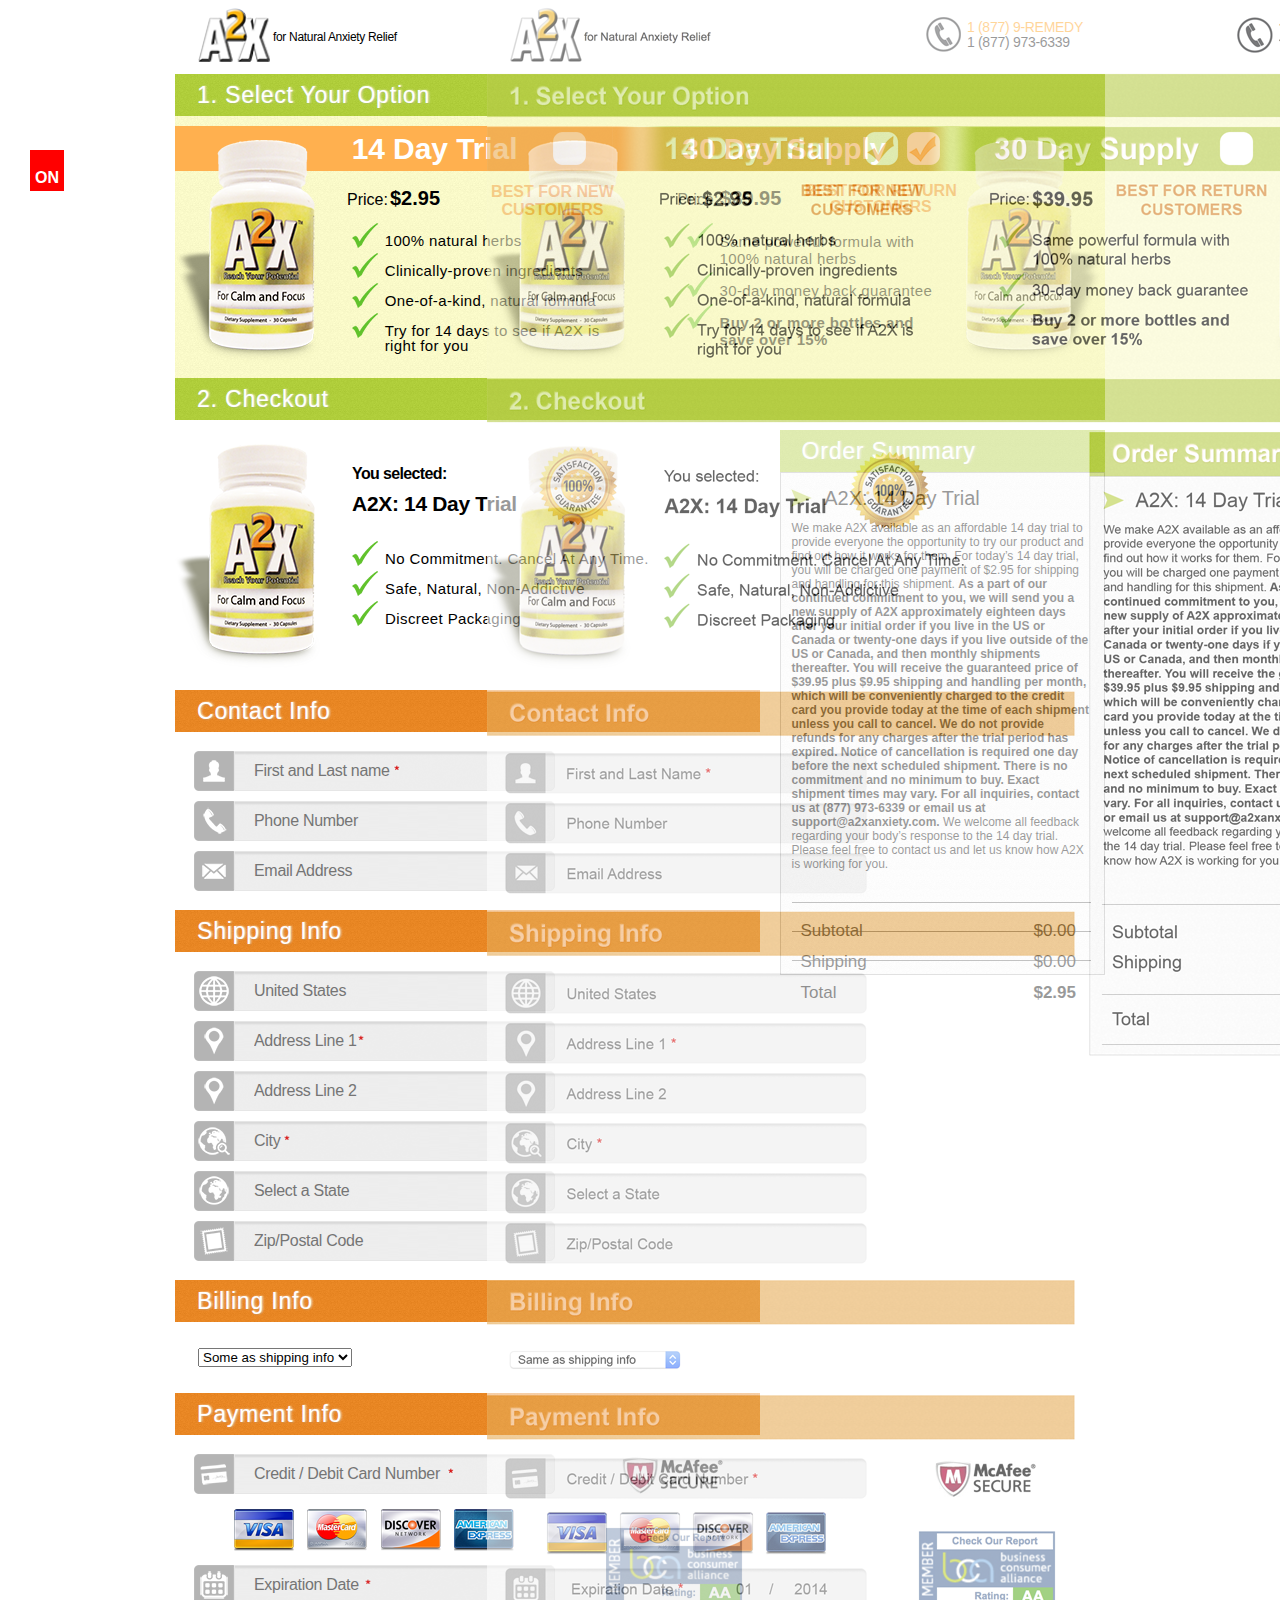
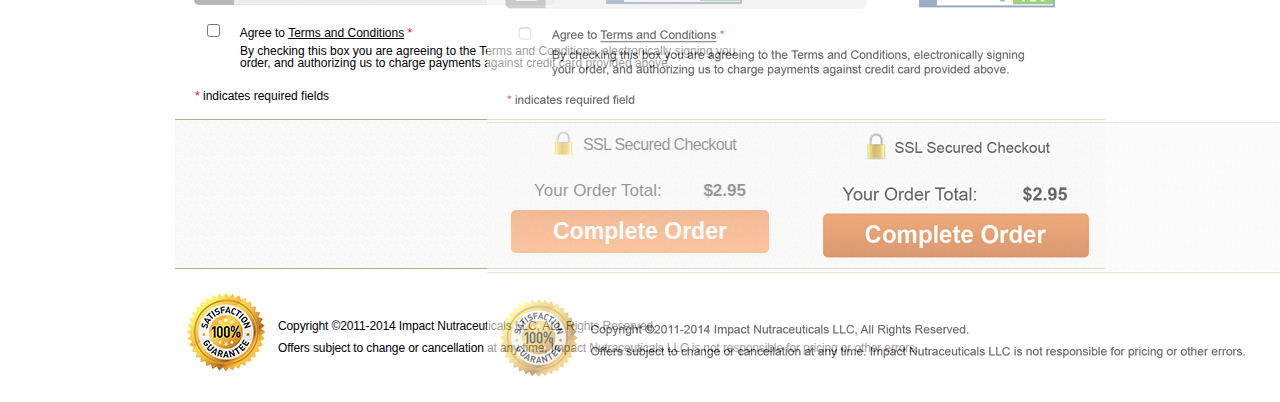
==== index.html @ c9604109 "Update UI" ====
<!DOCTYPE html>
<html>
<head lang="en">
    <meta charset="UTF-8">
    <meta name="viewport" content="width=device-width, initial-scale=1.0">
    <title>Checkout</title>

    <link rel="stylesheet" href="css/reset.css"/>
    <link rel="stylesheet" href="css/style.css"/>

    <!--<script src="https://code.jquery.com/jquery-1.11.1.min.js"></script> <script src="//ajax.aspnetcdn.com/ajax/jquery.ui/1.10.3/jquery-ui.min.js"></script>-->
    <script src="jquery-1.11.1.min.js"></script>
    <script src="jquery-ui.min.js"></script>
    <script src="script.js"></script>
</head>
<body>
    <div id="site-width">

<div class="hide-on-mobile" id="IMG1" style=" position: absolute;z-index: 9999;top: 0;left: 487px;opacity:0.6;"><img src="screen_desktop.png"/></div>
<div class="hide-on-desktop" id="IMG2" style=" position: absolute;z-index: 9999;top: 0;left: 0;opacity:0.6;"><img src="screen_mobile.png"/></div>
<div id="IMG" style="position: absolute;top: 150px;left: 30px;cursor: pointer;z-index: 99999; background: red;color: #fff;font-weight: bold; padding: 20px 5px 5px 5px;">ON</div>

        <header>
            <div id="logo"></div>
            <div id="slogan">for Natural Anxiety Relief</div>
            <div id="phone-icon-left"></div>
            <div id="phone-icon-right"></div>
            <div id="phone-numbers">
                <div>1 (877) 9-REMEDY</div>1 (877) 973-6339
            </div>
            <div id="call-us">Call Us</div>
        </header>

        <div class="separator">1. Select Your Option</div>

        <div id="checkout-type-wrap" class="row relative">
            <input type="hidden" id="checkout-type" name="checkout_type" />
            <div id="checkout-type-separator"></div>
            <div id="type14" class="span-50 relative">
                <div class="checkout-header">14 Day Trial <span class="checkbox checkbox-14" data-type="14"></span></div>
                <div class="checkout-bottle"></div>
                <ul>
                    <li>100% natural herbs</li>
                    <li>Clinically-proven ingredients</li>
                    <li>One-of-a-kind, natural formula</li>
                    <li>Try for 14 days to see if A2X is right for you</li>
                </ul>
                <div class="checkout-price">Price:<span class="bold">$2.95</span></div>
                <div class="checkout-info bold">BEST FOR NEW CUSTOMERS</div>
            </div>
            <div id="type30" class="span-50 relative">
                <div class="checkout-header">30 Day Supply <span class="checkbox checkbox-30 checked" data-type="30"></span></div>
                <div class="checkout-bottle"></div>
                <ul>
                    <li>Same powerful formula with 100% natural herbs</li>
                    <li>30-day money back guarantee</li>
                    <li class="bold">Buy 2 or more bottles and save over 15%</li>
                </ul>
                <div class="checkout-price">Price:<span class="bold">$39.95</span></div>
                <div class="checkout-info bold">BEST FOR RETURN CUSTOMERS</div>
            </div>
            <div class="clear"></div>
        </div>

        <div class="separator margin-bottom hide-on-mobile">2. Checkout</div>
        <div class="separator margin-bottom hide-on-desktop">2. Order Summary</div>

        <div class="row">
            <div class="span-65">
                <div class="padding-right">
                    <div id="you-selected" class="relative">
                        <div id="selected-bottle"></div>
                        <div id="selected-title">
                            You selected:
                            <p>A2X: 14 Day Trial</p>
                        </div>
                        <ul id="selected-info">
                            <li>No Commitment. Cancel At Any Time.</li>
                            <li>Safe, Natural, Non-Addictive</li>
                            <li>Discreet Packaging</li>
                        </ul>
                        <div id="satisfaction-guarantee"></div>

                        <div id="total-left" class="hide-on-desktop">
                            Subtotal<br/>Shipping<br/><br/>Total
                        </div>

                        <div id="total-right" class="hide-on-desktop">
                            $0.00<br/>$2.95<br/><br/><b>$2.95</b>
                        </div>

                        <div id="total-text" class="hide-on-desktop">
                            <hr/>
                            We make A2X available as an affordable 14 day trial to provide everyone the opportunity to try our product and find out how it works for them.
                            For today’s 14 day trial, you will be charged one payment of $2.95 for shipping and handling for this shipment.
                            <b>As a part of our continued commitment to you, we will send you a new supply of A2X approximately eighteen days
                                after your initial order if you live in the US or Canada or twenty-one days if you live outside of the US or Canada, and then monthly shipments thereafter.
                                You will receive the guaranteed price of $39.95 plus $9.95 shipping and handling per month,
                                which will be conveniently charged to the credit card you provide today at the time of each shipment unless you call to cancel.
                                We do not provide refunds for any charges after the trial period has expired. Notice of cancellation is required one day before the next scheduled shipment.
                                There is no commitment and no minimum to buy. Exact shipment times may vary. For all inquiries, contact us at (877) 973-6339 or email us at support@a2xanxiety.com.
                            </b>
                            We welcome all feedback regarding your body’s response to the 14 day trial. Please feel free to contact us and let us know how A2X is working for you.
                        </div>
                    </div>

                    <form>
                        <div class="separator hide-on-desktop">2. Checkout</div>

                        <div id="contact-info" class="separator separator-orange">Contact Info</div>

                        <div class="input-row">
                            <input type="text" id="input-name" placeholder="First and Last name"/>
                            <div><i class="icon icon-name"></i></div>
                            <p>*</p>
                        </div>

                        <div class="input-row">
                            <input type="text" placeholder="Phone Number"/>
                            <div><i class="icon icon-phone"></i></div>
                        </div>

                        <div class="input-row">
                            <input type="text" placeholder="Email Address"/>
                            <div><i class="icon icon-email"></i></div>
                        </div>

                        <div class="separator separator-orange">Shipping Info</div>

                        <div class="input-row">
                            <input type="text" placeholder="United States"/>
                            <div><i class="icon icon-country"></i></div>
                        </div>

                        <div class="input-row hide-on-mobile">
                            <input type="text" id="input-address" placeholder="Address Line 1"/>
                            <div><i class="icon icon-address"></i></div>
                            <p>*</p>
                        </div>

                        <div class="input-row hide-on-mobile">
                            <input type="text" placeholder="Address Line 2"/>
                            <div><i class="icon icon-address"></i></div>
                        </div>

                        <div class="input-row hide-on-desktop">
                            <input type="text" placeholder="Address"/>
                            <div><i class="icon icon-address"></i></div>
                        </div>

                        <div class="input-row">
                            <input type="text" id="input-city" placeholder="City"/>
                            <div><i class="icon icon-city"></i></div>
                            <p>*</p>
                        </div>

                        <div class="input-row">
                            <input type="text" placeholder="Select a State"/>
                            <div><i class="icon icon-state"></i></div>
                        </div>

                        <div class="input-row">
                            <input type="text" placeholder="Zip/Postal Code"/>
                            <div><i class="icon icon-zipcode"></i></div>
                        </div>

                        <div class="separator separator-orange hide-on-mobile">Billing Info</div>

                        <div id="shipping-info" class="hide-on-mobile">
                            <select>
                                <option>Some as shipping info</option>
                            </select>
                        </div>

                        <div class="separator separator-orange">Payment Info</div>

                        <div id="payment-info">
                            <div class="input-row">
                                <input type="text" id="input-card" placeholder="Credit / Debit Card Number"/>
                                <div><i class="icon icon-cardnumber"></i></div>
                                <p>*</p>
                            </div>

                            <div id="payment-cards">
                                <div id="visa"></div>
                                <div id="mastercard"></div>
                                <div id="discover"></div>
                                <div id="amex"></div>

                                <div id="mcafee"></div>
                                <div id="bca"></div>
                            </div>
                        </div>

                        <div class="input-row">
                            <input type="text" id="input-expdate" placeholder="Expiration Date"/>
                            <div><i class="icon icon-expdate"></i></div>
                            <p>*</p>
                        </div>
                        
                        <div id="terms-block">
                            <input type="checkbox" name="terms" id="terms"/>
                            <label for="terms">Agree to <a href="#">Terms and Conditions</a> <sup>*</sup></label>
                            <p>By checking this box you are agreeing to the Terms and Conditions, electronically signing you order, and authorizing us to charge payments against credit card provided above.</p>
                            <div id="required-fields"><sup>*</sup> indicates required fields</div>
                        </div>
                    </form>
                </div>
            </div>
            <div class="span-35 hide-on-mobile">
                <div class="separator">Order Summary</div>
                <div id="order-summary">
                    <div id="order-summary-title">A2X: 14 Day Trial</div>
                    <div id="order-summary-text">We make A2X available as an affordable 14 day trial to provide everyone the opportunity to try our product and find out how it works for them.
                        For today’s 14 day trial, you will be charged one payment of $2.95 for shipping and handling for this shipment.
                        <b>As a part of our continued commitment to you, we will send you a new supply of A2X approximately eighteen days
                        after your initial order if you live in the US or Canada or twenty-one days if you live outside of the US or Canada, and then monthly shipments thereafter.
                        You will receive the guaranteed price of $39.95 plus $9.95 shipping and handling per month,
                        which will be conveniently charged to the credit card you provide today at the time of each shipment unless you call to cancel.
                        We do not provide refunds for any charges after the trial period has expired. Notice of cancellation is required one day before the next scheduled shipment.
                        There is no commitment and no minimum to buy. Exact shipment times may vary. For all inquiries, contact us at (877) 973-6339 or email us at support@a2xanxiety.com.</b>
                        We welcome all feedback regarding your body’s response to the 14 day trial. Please feel free to contact us and let us know how A2X is working for you.

                        <div id="order-totals">
                            <div class="row">
                                <div class="span-50">Subtotal<br/>Shipping</div>
                                <div class="span-50 text-right">$0.00<br/>$0.00</div>
                            </div>

                            <div class="row">
                                <div class="span-50">Total</div>
                                <div class="span-50 text-right"><b>$2.95</b></div>
                            </div>
                        </div>
                    </div>
                </div>
            </div>
        </div>

        <div class="clear"></div>

        <div class="row">
            <div id="complete-order">
                <p>SSL Secured Checkout</p>
                <div>Your Order Total: <b>$2.95</b></div>
                <button>Complete Order</button>
            </div>
        </div>

        <div id="footer">
            <div></div>
            <p>Copyright &copy;2011-2014 Impact Nutraceuticals LLC, ALL Rights Reserved. <span></span>
                Offers subject to change or cancellation at any time, Impact Nutraceuticals LLC is not responsible for pricing or other errors.
            </p>
        </div>
    </div>
</body>
</html>
---- css/style.css ----
#site-width {
    width: 930px;
    margin: 0 auto;
    overflow: hidden;
}

.row {
    margin-bottom: 10px;
}

.row:after, .row:before {
    display: table;
    content: " ";
}

.span-65, .span-50, .span-35 {
    float: left;
}

.span-100 {
    width: 100%;
}

.span-65 {
    width: 65%;
}

.span-50 {
    width: 50%;
}

.span-35 {
    width: 35%;
}

.left {
    float: left;
}

.right {
    float: right;
}

/* HEADER */
header {
    position: relative;
    height: 74px;
}

#logo, #slogan, #phone-icon-right, #phone-icon-left, #phone-numbers {
    position: absolute;
}

#logo {
    top: 8px;
    left: 23px;
    width: 72px;
    height: 54px;
    background: url("images/a2xlogo_topleft.png") top left no-repeat;
    background-size: cover;
}

#slogan {
    top: 31px;
    left: 98px;
    font-size: 12px;
    font-weight: 500;
    letter-spacing: -0.0265em;
}

#phone-icon-left {
    top: 7px;
    left: 10px;
    width: 43px;
    height: 43px;
    background: url("images/header_phone_white.png") top left no-repeat;
    display: none;
}

#phone-icon-right {
    top: 17px;
    right: 139px;
    width: 40px;
    height: 40px;
    background: url("images/header_phone_black.png") top left no-repeat;
}

#phone-numbers {
    top: 20px;
    right: 22px;
    font-size: 14px;
    letter-spacing: -0.02em;
    line-height: 15px;
}

#phone-numbers div {
    color: #ff9801;
}

#call-us {
    padding-top: 17px;
    font-size: 24px;
    font-weight: 500;
    text-align: center;
    color: #fff;
    display: none;
    letter-spacing: 0.045em;
}
/* end HEADER */

/* CHECKOUT TYPE */
#checkout-type-wrap {
    padding-top: 10px;
    margin-bottom: 0;
    background: #ffffcc url("images/bg.png");
}

#checkout-type-separator {
    position: absolute;
    top: 10px;
    left: 0;
    width: 100%;
    height: 45px;
    background: url("images/checkout_separator.png") top center repeat-y;
    z-index: 1999;
}

.checkout-header {
    position: relative;
    padding: 8px 0 7px 0px;
    font-size: 30px;
    font-weight: 600;
    color: #fff;
    letter-spacing: -0.003em;
}

#type14 .checkout-header {
    padding-left: 38%;
    background: #ffb04f;
}

#type30 .checkout-header {
    padding-left: 9.1%;
    background: #b2d136 url("images/bg.png");
}

.checkout-bottle {
    position: absolute;
    top: 14px;
    width: 145px;
    height: 224px;
}

#type14 .checkout-bottle {
    left: 0;
    background: url("images/bottle_shadowleft.png");
    background-size: cover;
}

#type30 .checkout-bottle {
    right: 0;
    background: url("images/bottle_shadowright.png");
    background-size: cover;
}

#type14 ul {
    padding: 52px 23px 20px 38%;
}

#type30 ul {
    padding: 52px 160px 20px 10%;
}

#type14 li, #type30 li, #you-selected li {
    font-size: 15px;
    list-style: none;
    background: url("images/greencheck.png") top left no-repeat;
    padding: 10px 0 0 33px;
    margin-bottom: 5px;
    letter-spacing: 0.025em;
}

#type30 li {
    line-height: 17px;
}

.checkout-price {
    position: absolute;
    top: 62px;
}

#type14 .checkout-price {
    left: 37%;
}

#type30 .checkout-price {
    left: 8%;
}

.checkout-price span {
    font-size: 20px;
    padding-left: 2px;
}

.checkout-info {
    position: absolute;
    top: 57px;
    color: #ee861e;
    text-align: center;
    width: 155px;
}

#type14 .checkout-info {
    left: 64.5%;
    line-height: 18px;
}

#type30 .checkout-info {
    left: 35.1%;
}
/* end CHECKOUT TYPE */


/* YOU SELECTED */
#selected-bottle {
    position: absolute;
    top: 14px;
    width: 145px;
    height: 224px;
    left: 0;
    background: url("images/bottle_shadowleft.png");
    background-size: cover;
}

#selected-title {
    padding: 6.1% 0 0 30.3%;
    font-weight: 600;
    letter-spacing: -0.04em;
}

#selected-title p {
    padding-top: 3%;
    font-size: 131%;
    letter-spacing: -0.015em;
}

#selected-info {
    padding: 4.4% 0 6.9% 30.3%;
}

#satisfaction-guarantee {
    position: absolute;
    top: 7%;
    left: 62.2%;
    width: 78px;
    height: 78px;
    background: url("images/satisfactionguaranteed.png") top left no-repeat;
    background-size: cover;
}
/* end YOU SELECTED */

/* FORM */

.input-row {
    position: relative;
    margin: 0 0 10px 19px;
    padding-left: 40px;
}

.input-row input {
    width: 57%;
    background: #eeeeee url("images/input_bg.png") -160px 0 repeat-x;
    color: #666666;
    border: 1px solid #e6e6e6;
    border-radius: 0 5px 5px 0;
    font-size: 16px;
    letter-spacing: -0.019em;
    padding: 10px 0 10px 19px;
    margin: 0;
}

.input-not-empty {
    background-position: -160px 0 !important;
}

.input-row p {
    position: absolute;
    top: 4px;
    left: 65%;
    color: red;
}

.js-enabled .input-row p {
    display: none;
}

#input-name {
    background-position: 10px 0;
}

#input-address {
    background-position: -26px 0;
}

#input-city {
    background-position: -100px 0;
}

#input-card {
    background-position: 64px 0;
}

#input-expdate {
    background-position: -19px 0;
}

#input-name:focus {
    background: #eeeeee url("images/input_bg.png") -160px 0 repeat-x;
}

.input-row div {
    position: absolute;
    top: 0;
    left: 0;
    width: 40px;
    height: 40px;
    background: url("images/input_bkgrd_off.png") top left no-repeat;
}

i.icon {
    display: block;
    width: 40px;
    height: 40px;
    background-size: cover;
}

i.icon-name {
    background: url("images/input_icon-name.png") top left no-repeat;
}

i.icon-phone {
    background: url("images/input_icon-phone.png") top left no-repeat;
}

i.icon-email {
    background: url("images/input_icon-email.png") top left no-repeat;
}

i.icon-country {
    background: url("images/input_icon-country.png") top left no-repeat;
}

i.icon-address {
    background: url("images/input_icon-address.png") top left no-repeat;
}

i.icon-city {
    background: url("images/input_icon-city.png") top left no-repeat;
}

i.icon-state {
    background: url("images/input_icon-state.png") top left no-repeat;
}

i.icon-zipcode {
    background: url("images/input_icon-zipcode.png") top left no-repeat;
}

i.icon-cardnumber {
    background: url("images/input_icon-cardnumber.png") top left no-repeat;
}

i.icon-expdate {
    background: url("images/input_icon-expdate.png") top left no-repeat;
}

#payment-info {
    position: relative;
}

#payment-cards {
    padding: 5px 0 11px 59px;
}

#payment-cards div {
    margin-right: 7px;
}

#visa, #mastercard, #discover, #amex {
    display: none;
}

#visa, #mastercard, #discover, #amex {
    display: inline-block;
    cursor: pointer;
    position: relative;
    width: 62px;
    height: 42px;
    background: url("images/card_set.png");
}

#visa {
    background-position: 123px 0;
}

#mastercard {
    background-position: 248px 0;
}

#discover {
    background-position: -126px 0;
}

#amex {
    background-position: -1px 0;
}

#mcafee {
    position: absolute;
    top: 1px;
    left: 446px;
    background: url("images/mcafee.png");
    width: 105px;
    height: 42px;
}

#bca {
    position: absolute;
    top: 73px;
    left: 431px;
    background: url("images/bca.png");
    width: 137px;
    height: 78px;
}

#terms-block {
    position: relative;
    padding: 6px 0 0 28px;
    font-size: 12px;
}

#terms-block input {
    margin-right: 17px;
}

#terms-block p {
    padding: 5px 0 50px 37px;
}

#required-fields {
    position: absolute;
    top: 75px;
    left: 20px;
    font-size: 12px;
}
/* end FORM */

/* CONFIRM ORDER */
#complete-order {
    text-align: center;
    border-top: 1px solid #afaf8d;
    border-bottom: 1px solid #afaf8d;
    background: url("images/bg.png");
    padding-bottom: 15px;
}

#complete-order p {
    padding: 17px 0 2px 39px;
    text-align: center;
    background: url("images/lock.png") no-repeat 375px 11px;
    letter-spacing: -0.04em;
}

#complete-order div {
    text-align: center;
    padding: 27px 0 11px 0;
    font-size: 17px;
}

#complete-order div b {
    padding-left: 37px;
}

#complete-order button {
    background-image: linear-gradient(to top, #ff761a, #e55c00);
    color: #fff;
    border: none;
    font-weight: bold;
    font-size: 23px;
    padding: 8px 42px 8px 42px;
    border-radius: 5px;
    cursor: pointer;
}
/* end CONFIRM ORDER */

/* FOOTER */
#footer {
    position: relative;
    height: 100px;
}

#footer p {
    font-size: 12px;
    padding: 36px 0 0 103px;
    letter-spacing: -0.01em;
    line-height: 22px;
}

#footer div {
    position: absolute;
    top: 14px;
    left: 1.3%;
    background: url("images/satisfactionguaranteed.png");
    width: 78px;
    height: 78px;
}

#footer span {
    display: block;
}
/* end FOOTER */

/* ORDER SUMMARY */
#order-summary {
    background: url("images/bg.png");
    border: 1px solid #b4b4b4;
}

#order-summary-title {
    padding: 15px 0 0 13.5%;
    font-size: 20px;
    background: url("images/order_summary_arrow.png") 10px 16px no-repeat;
}

#order-summary-text {
    padding: 13px 13px 13px 11px;
    line-height: 14px;
    font-size: 12px;
}

#order-summary .row {
    border-top: 1px solid #666;
    padding: 12px 15px 6px 9px;
    font-size: 17px;
    line-height: 31px;
}

#order-totals {
    padding-top: 31px;
    border-bottom: 1px solid #666;
}

#shipping-info {
    padding: 7px 0 7px 23px;
}
/* end ORDER SUMMARY */

/* ELEMENTS */
.separator {
    background: #b2d136 url("images/bg.png");
    font-size: 23px;
    padding: 10px 0 9px 22px;
    color: #fff;
    text-shadow: 1px 1px 1px rgba(0,0,0,0.1), 1px 0px 2px rgba(255,255,255,0.8);
    letter-spacing: 0.035em;
}

.separator-orange {
    background-color: #ee861e;
    margin: 19px 0 19px 0;
}

.relative {
    position: relative;
}

.bold {
    font-weight: bold;
}

.clear {
    clear: both;
}

.checkbox {
    background: url("images/checkbox_set.png") top left no-repeat;
    width: 33px;
    height: 33px;
    display: block;
    cursor: pointer;
    z-index: 2999;
}

.checked {
    background-position: -33px 0;
}

.checkbox-14 {
    position: absolute;
    top: 6px;
    left: 81.3%;
}

.checkbox-30 {
    position: absolute;
    top: 6px;
    left: 57.5%;
}

.margin-bottom {
    margin-bottom: 10px;
}

.padding-right {
    padding-right: 20px;
}

.text-right {
    text-align: right;
}

.hide-on-desktop {
    display: none;
}
/* end ELEMENTS */

/* Replace images for retina displays */
@media screen and (-webkit-min-device-pixel-ratio:2), screen and (min--moz-device-pixel-ratio: 2) {

    #logo, #phone-icon-left, #phone-icon-right, #checkout-type-separator, #type14 li, #type30 li, .checkbox {
        background-size: cover;
    }

    #logo {
        background-image: url("images/a2xlogo_topleft@2x.png");
    }

    #phone-icon-left {
        background-image: url("images/header_phone_white@2x.png");
    }

    #phone-icon-right {
        background-image: url("images/header_phone_black.png");
    }

    #checkout-type-separator {
        background-image: url("images/checkout_separator@2x.png");
    }

    #type14 .checkout-bottle {
        background-image: url("images/bottle_shadowleft@2x.png");
    }

    #type30 .checkout-bottle {
        background-image: url("images/bottle_shadowright@2x.png");
    }

    #type14 li, #type30 li {
        background-image: url("images/greencheck@2x.png");
    }

    .checkbox {
        background-image: url("images/checkbox_set@2x.png");
    }
}
/* end Replace images for retina displays */

@media screen and (min-width: 731px) and (max-width: 930px) {

    #site-width {
        width: 930px;
    }
}

@media screen and (min-width: 700px) and (max-width: 730px) {

    #site-width {
        width: 730px;
    }
}

@media screen and (max-width: 320px) {

    #site-width {
        width: 100%;
    }

    .row {
        margin-bottom: 0;
    }

    .span-65, .span-50, .span-35 {
        float: none;
        width: 100%;
        margin-bottom: 10px;
    }

    /* HEADER */
    header {
        height: 60px;
        background: #ffcc00;
        background: linear-gradient(to bottom, #fed325, #d9ae00);
        margin-bottom: 10px;
    }

    #phone-icon-left, #call-us {
        display: block;
    }

    #logo, #slogan, #phone-icon-right, #phone-numbers, #checkout-type-separator {
        display: none;
    }
    /* end HEADER */

    /* CHECKOUT TYPE */
    .checkout-header {
        font-size: 20.66px;
        padding: 6px 0 5px 38% !important;
        font-weight: 500;
        letter-spacing: 0em;
    }

    #type30 .checkout-header {
        padding-left: 8.7% !important;
        letter-spacing: 0.025em;
    }

    .checkout-bottle {
        top: 11px;
        left: -3px !important;
        width: 100px;
        height: 154px;
    }

    #type30 .checkout-bottle {
        left: 69.5% !important;
    }

    .checkout-price {
        font-size: 12px;
        top: 43px;
        letter-spacing: -0.05em;
    }

    #type14 .checkout-price {
        left: 37%;
    }

    .checkout-price span {
        font-size: 15px;
    }

    .checkout-info {
        top: 37px;
        line-height: 14px;
        font-size: 11px;
    }

    #type14 .checkout-info {
        left: 66.5%;
    }

    #type14 li, #type30 li {
        font-size: 11px;
        background-image: url("images/greencheck_mobile.png");
        padding: 5px 0 0 23px;
    }

    #type30 li {
        line-height: 13px;
    }

    #type14 ul {
        padding: 36px 0 1px 38%;
    }

    #type30 ul {
        padding: 35px 95px 11px 10%;
    }

    #type14 .checkout-info {
        font-size: 11px;
        line-height: 14px;
        width: 90px;
    }

    #type30 .checkout-info {
        left: 28.5%;
    }

    /* end CHECKOUT TYPE */

    /* ELEMENTS */
    .hide-on-mobile {
        display: none;
    }

    .hide-on-desktop {
        display: block;
    }

    .separator {
        padding: 12px 0 12px 0;
        text-align: center;
        font-size: 18px;
        letter-spacing: 0.015em;
    }

    .separator-orange {
        text-align: left;
        padding-left: 16px;
    }

    .checkbox-14, .checkbox-30 {
        top: 5px;
        width: 22px;
        height: 22px;
        background-size: cover;
    }

    .checkbox-30 {
        left: 58%;
    }

    .checked {
        background-position: -23px;
    }

    .padding-right {
        padding: 0;
    }
    /* end ELEMENTS */

    /* YOU SELECTED */
    #selected-bottle {
        width: 100px;
        height: 154px;
        top: 0;
    }

    #selected-title {
        font-size: 71%;
        padding: 16px 0 0 34%;
    }

    #selected-title p {

    }

    #selected-info {
        width: 70%;
        padding: 20px 0 0 34%;
    }

    #satisfaction-guarantee {
        top: 6px;
        left: 73%;
        width: 52px;
        height: 52px;
    }

    #you-selected li {
        font-size: 11px;
        background-image: url("images/greencheck_mobile.png");
        padding: 5px 0 0 23px;
        font-weight: 600;
        letter-spacing: -0.05em;
    }

    #order-totals .span-50 {
        width: 50%;
    }

    #total-left {
        position: absolute;
        top: 172px;
        left: 7%;
        font-size: 18px;
        line-height: 30px;
    }

    #total-right {
        position: absolute;
        top: 173px;
        font-size: 18px;
        line-height: 29px;
        right: 20px;
    }

    #total-text {
        padding: 160px 10px 46px 10px;
        font-size: 12px;
        line-height: 1.16em;
    }

    #total-text hr {
        margin-bottom: 13px;
    }
    /* end YOU SELECTED */

    /* FORM */
    .input-row {
        margin: 0 0 10px 6px;
    }

    .input-row input {
        width: 90%;
    }

    #contact-info {
        margin-top: 8px;
        margin-bottom: 17px;
    }

    #payment-cards {
        padding: 2px 0 11px 19px;
    }

    #footer div {
        background-size: cover;
        top: 28%;
        left: 1.5%;
        width: 52px;
        height: 52px;
    }

    #footer p {
        font-size: 9px;
        padding: 27px 0 0 61px;
        letter-spacing: -0.04em;
        line-height: 11px;
    }

    #footer span {
        height: 12px;
    }

    #terms-block input {
        margin: 6px 15px 0 -8px;
    }

    #terms-block p {
        padding: 5px 0 43px 24px;
        line-height: 14px;
    }

    #required-fields {
        top: 102px;
        left: 7px;
    }

    #complete-order p {
        background-position: 23% 11px;
    }
    /* end FORM */
}

@media screen and (min-width: 930px) and (-webkit-min-device-pixel-ratio:2), screen and (min-width: 930px) and (min--moz-device-pixel-ratio: 2) {

    /* HEADER */
    body{background: red;}
    #logo {
        top: 16px;
        left: 46px;
        width: 142px;
        height: 107px;
        background: url("images/a2xlogo_topleft@2x.png") top left no-repeat;
    }

    #phone-icon-left {
        top: 7px;
        left: 10px;
        width: 86px;
        height: 86px;
        background: url("images/header_phone_white@2x.png") top left no-repeat;
        display: none;
    }
    /* end HEADER */
}
/* end MEDIA QUERIES */
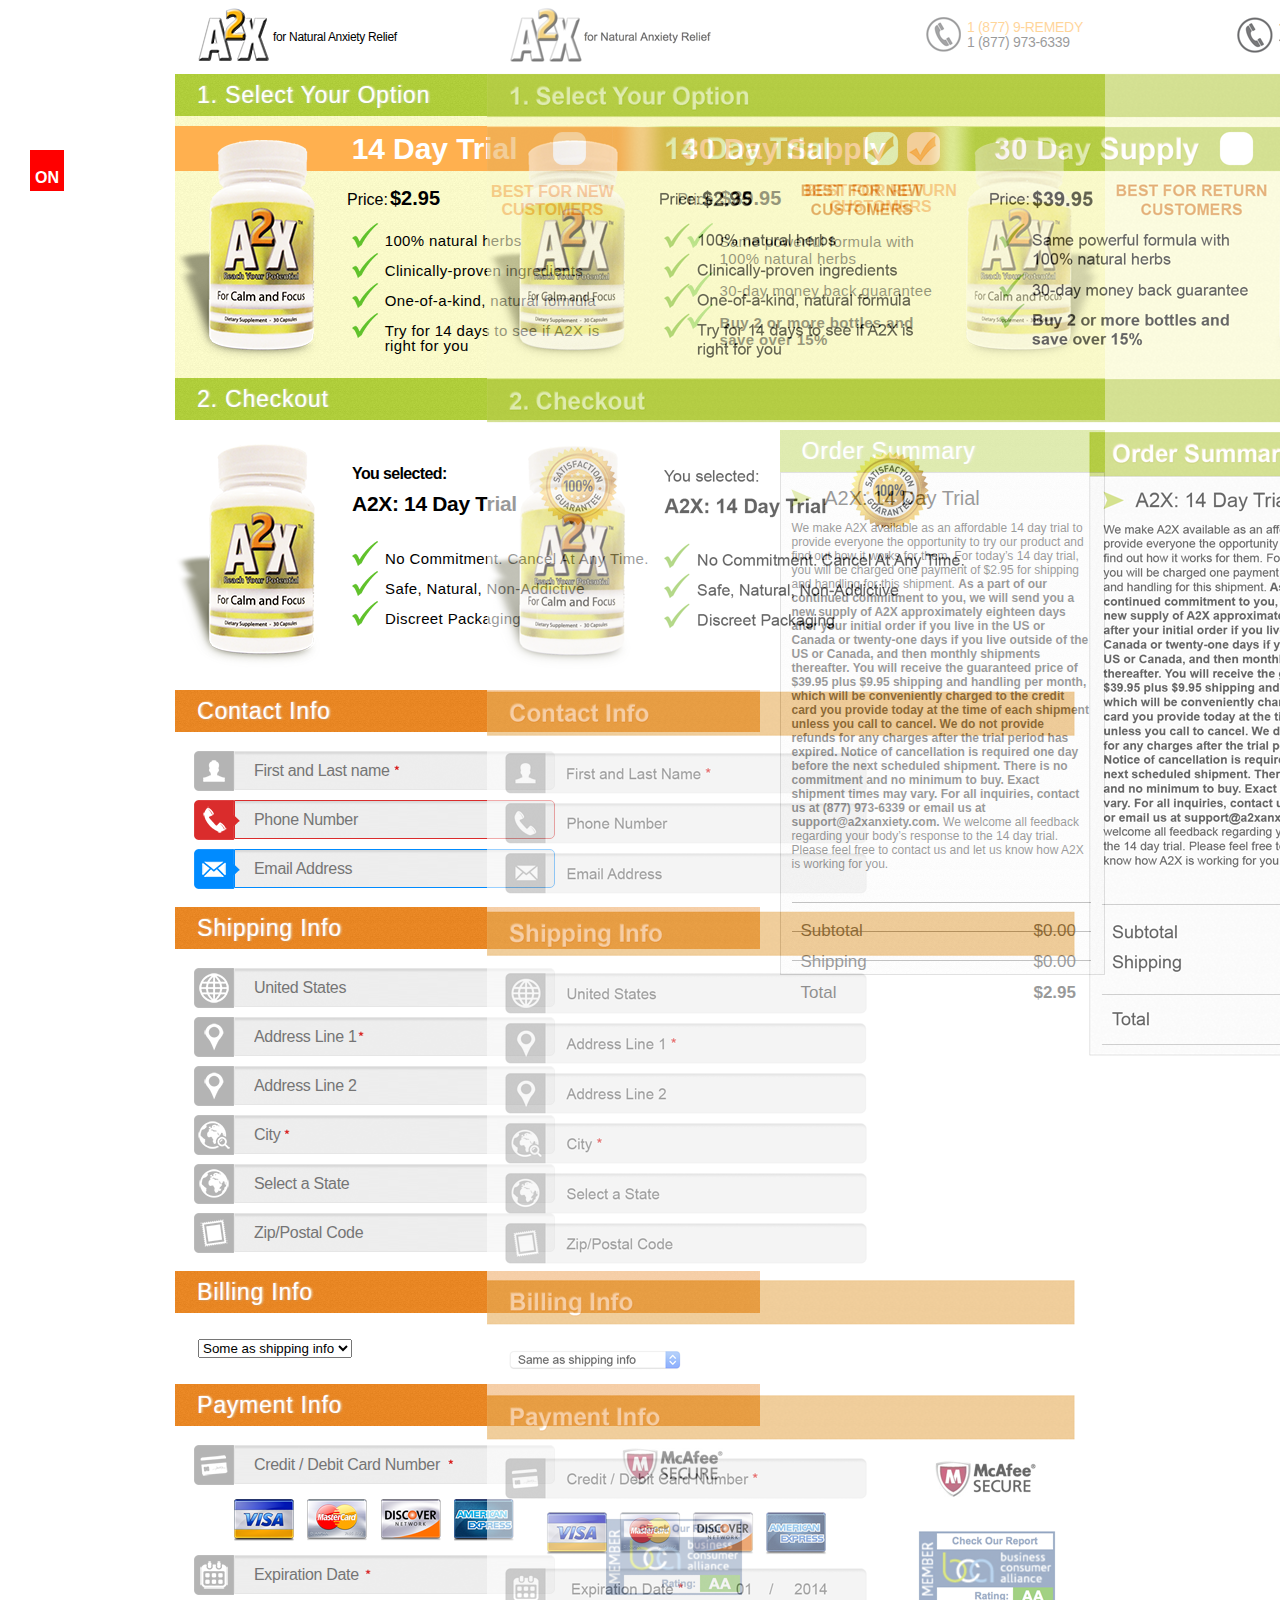
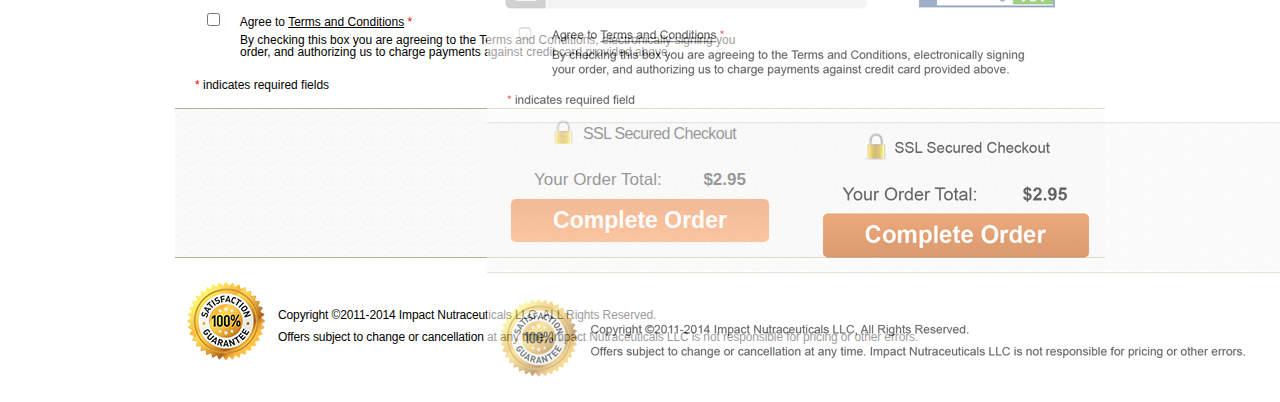
==== commit ad87583a: "update UI" ====
--- a/index.html
+++ b/index.html
@@ -115,12 +115,12 @@
                             <p>*</p>
                         </div>
 
-                        <div class="input-row">
+                        <div class="input-row red">
                             <input type="text" placeholder="Phone Number"/>
                             <div><i class="icon icon-phone"></i></div>
                         </div>
 
-                        <div class="input-row">
+                        <div class="input-row blue">
                             <input type="text" placeholder="Email Address"/>
                             <div><i class="icon icon-email"></i></div>
                         </div>
--- a/css/style.css
+++ b/css/style.css
@@ -57,7 +57,6 @@
     width: 72px;
     height: 54px;
     background: url("images/a2xlogo_topleft.png") top left no-repeat;
-    background-size: cover;
 }
 
 #slogan {
@@ -83,6 +82,7 @@
     width: 40px;
     height: 40px;
     background: url("images/header_phone_black.png") top left no-repeat;
+    background-size: 35px 35px;
 }
 
 #phone-numbers {
@@ -122,6 +122,7 @@
     width: 100%;
     height: 45px;
     background: url("images/checkout_separator.png") top center repeat-y;
+    background-size: 56px 44px;
     z-index: 1999;
 }
 
@@ -175,6 +176,7 @@
     font-size: 15px;
     list-style: none;
     background: url("images/greencheck.png") top left no-repeat;
+    background-size: 26px 25px;
     padding: 10px 0 0 33px;
     margin-bottom: 5px;
     letter-spacing: 0.025em;
@@ -270,12 +272,13 @@
 .input-row input {
     width: 57%;
     background: #eeeeee url("images/input_bg.png") -160px 0 repeat-x;
+    background-size: 474px 37px;
     color: #666666;
     border: 1px solid #e6e6e6;
     border-radius: 0 5px 5px 0;
     font-size: 16px;
     letter-spacing: -0.019em;
-    padding: 10px 0 10px 19px;
+    padding: 10px 0 9px 19px;
     margin: 0;
 }
 
@@ -315,7 +318,7 @@
 }
 
 #input-name:focus {
-    background: #eeeeee url("images/input_bg.png") -160px 0 repeat-x;
+    background-position: -160px 0 repeat-x;
 }
 
 .input-row div {
@@ -325,13 +328,34 @@
     width: 40px;
     height: 40px;
     background: url("images/input_bkgrd_off.png") top left no-repeat;
+    background-size: cover;
+}
+
+.input-row.red div {
+    background-image: url("images/input_bkgrd_error.png");
+    width: 46px;
+    background-size: 46px 40px;
+}
+
+.input-row.blue div {
+    background-image: url("images/input_bkgrd_on.png");
+    width: 46px;
+    background-size: 46px 40px;
+}
+
+.input-row.red input {
+    border: 1px solid #da2c2c;
+}
+
+.input-row.blue input {
+    border: 1px solid #008bff;
 }
 
 i.icon {
     display: block;
     width: 40px;
     height: 40px;
-    background-size: cover;
+    background-size: 40px 40px !important;
 }
 
 i.icon-name {
@@ -396,7 +420,8 @@
     position: relative;
     width: 62px;
     height: 42px;
-    background: url("images/card_set.png");
+    background-image: url("images/card_set.png");
+    background-size: 499px 42px;
 }
 
 #visa {
@@ -419,18 +444,20 @@
     position: absolute;
     top: 1px;
     left: 446px;
-    background: url("images/mcafee.png");
+    background-image: url("images/mcafee.png");
     width: 105px;
     height: 42px;
+    background-size: cover;
 }
 
 #bca {
     position: absolute;
     top: 73px;
     left: 431px;
-    background: url("images/bca.png");
+    background-image: url("images/bca.png");
     width: 137px;
     height: 78px;
+    background-size: cover;
 }
 
 #terms-block {
@@ -530,6 +557,7 @@
     padding: 15px 0 0 13.5%;
     font-size: 20px;
     background: url("images/order_summary_arrow.png") 10px 16px no-repeat;
+    background-size: 21px 18px;
 }
 
 #order-summary-text {
@@ -627,7 +655,7 @@
 /* Replace images for retina displays */
 @media screen and (-webkit-min-device-pixel-ratio:2), screen and (min--moz-device-pixel-ratio: 2) {
 
-    #logo, #phone-icon-left, #phone-icon-right, #checkout-type-separator, #type14 li, #type30 li, .checkbox {
+    #logo, #phone-icon-left, .checkbox {
         background-size: cover;
     }
 
@@ -640,7 +668,7 @@
     }
 
     #phone-icon-right {
-        background-image: url("images/header_phone_black.png");
+        background-image: url("images/header_phone_black@2x.png");
     }
 
     #checkout-type-separator {
@@ -655,12 +683,100 @@
         background-image: url("images/bottle_shadowright@2x.png");
     }
 
-    #type14 li, #type30 li {
+    #type14 li, #type30 li, #you-selected li {
         background-image: url("images/greencheck@2x.png");
     }
 
     .checkbox {
         background-image: url("images/checkbox_set@2x.png");
+    }
+
+    #selected-bottle {
+        background-image: url("images/bottle_shadowleft@2x.png");
+    }
+
+    .input-row input {
+        background-image: url("images/input_bg@2x.png");
+    }
+
+    #input-name:focus {
+        background-position: -320px 0 repeat-x;
+    }
+
+    .input-row div {
+        background-image: url("images/input_bkgrd_off@2x.png");
+    }
+
+    i.icon-name {
+        background-image: url("images/input_icon-name@2x.png");
+    }
+
+    i.icon-phone {
+        background: url("images/input_icon-phone@2x.png");
+    }
+
+    i.icon-email {
+        background: url("images/input_icon-email@2x.png");
+    }
+
+    i.icon-country {
+        background: url("images/input_icon-country@2x.png");
+    }
+
+    i.icon-address {
+        background: url("images/input_icon-address@2x.png");
+    }
+
+    i.icon-city {
+        background: url("images/input_icon-city@2x.png");
+    }
+
+    i.icon-state {
+        background: url("images/input_icon-state@2x.png");
+    }
+
+    i.icon-zipcode {
+        background: url("images/input_icon-zipcode@2x.png");
+    }
+
+    i.icon-cardnumber {
+        background: url("images/input_icon-cardnumber@2x.png");
+    }
+
+    i.icon-expdate {
+        background: url("images/input_icon-expdate@2x.png");
+    }
+
+    #visa, #mastercard, #discover, #amex {
+        background-image: url("images/card_set@2x.png");
+    }
+
+    #mcafee {
+        background-image: url("images/mcafee@2x.png");
+    }
+
+    #bca {
+        background-image: url("images/bca@2x.png");
+    }
+
+    #complete-order p {
+        background-image: url("images/lock@2x.png");
+    }
+
+    #footer div {
+        background-image: url("images/satisfactionguaranteed@2x.png");
+    }
+
+    #order-summary-title {
+        background-image: url("images/order_summary_arrow@2x.png");
+    }
+
+    .input-row.red div {
+        background-image: url("images/input_bkgrd_error@2x.png");
+    }
+
+    .input-row.blue div {
+        background-image: url("images/input_bkgrd_on@2x.png");
     }
 }
 /* end Replace images for retina displays */
@@ -957,24 +1073,5 @@
 
 @media screen and (min-width: 930px) and (-webkit-min-device-pixel-ratio:2), screen and (min-width: 930px) and (min--moz-device-pixel-ratio: 2) {
 
-    /* HEADER */
-    body{background: red;}
-    #logo {
-        top: 16px;
-        left: 46px;
-        width: 142px;
-        height: 107px;
-        background: url("images/a2xlogo_topleft@2x.png") top left no-repeat;
-    }
-
-    #phone-icon-left {
-        top: 7px;
-        left: 10px;
-        width: 86px;
-        height: 86px;
-        background: url("images/header_phone_white@2x.png") top left no-repeat;
-        display: none;
-    }
-    /* end HEADER */
 }
 /* end MEDIA QUERIES */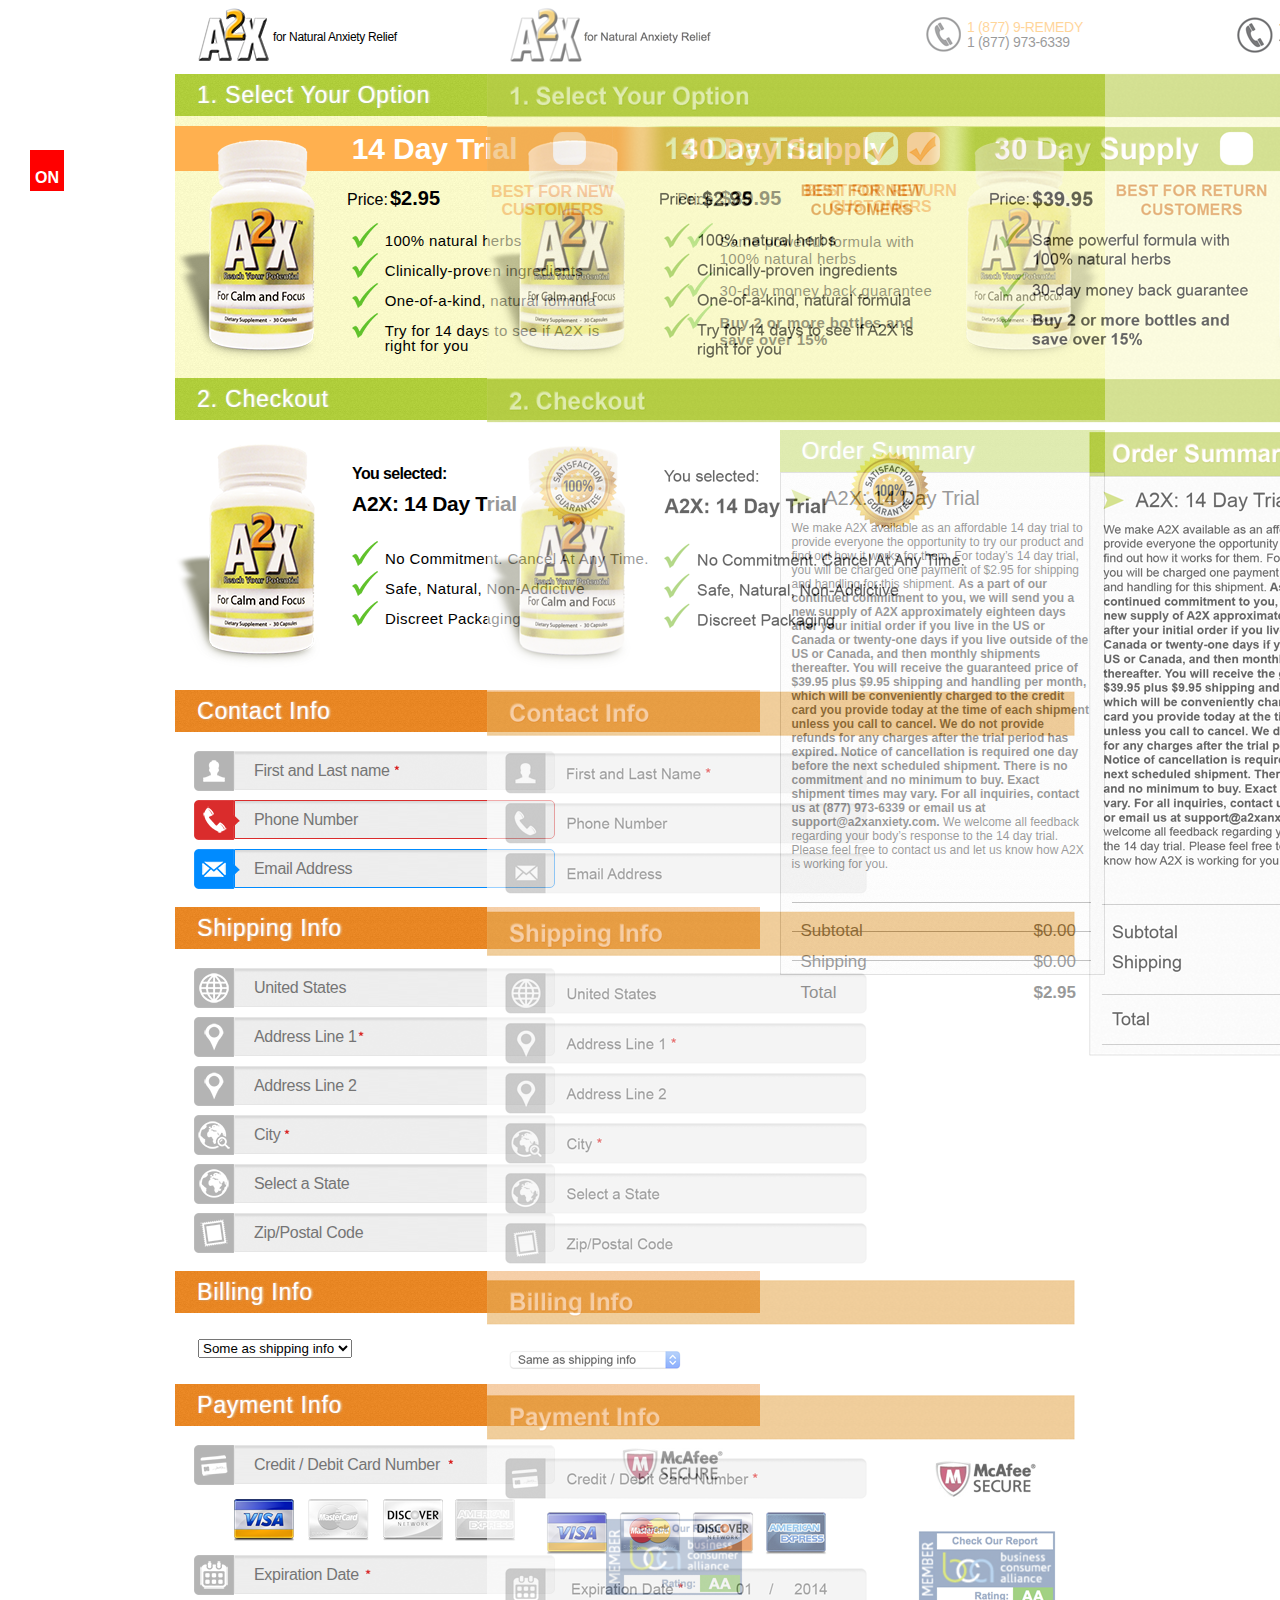
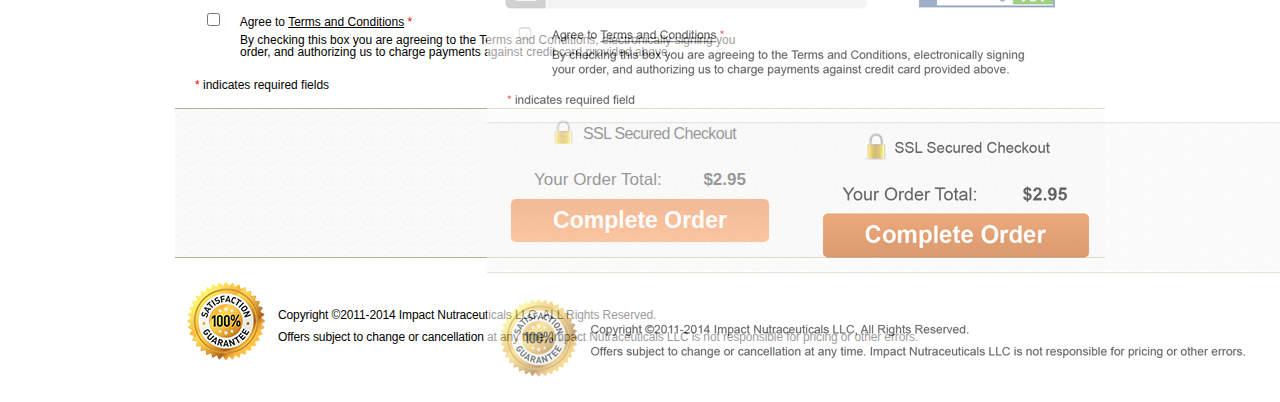
==== commit 0b450530: "update UI" ====
--- a/index.html
+++ b/index.html
@@ -183,9 +183,9 @@
 
                             <div id="payment-cards">
                                 <div id="visa"></div>
-                                <div id="mastercard"></div>
-                                <div id="discover"></div>
-                                <div id="amex"></div>
+                                <div id="mastercard" class="disabled"></div>
+                                <div id="discover" class="disabled"></div>
+                                <div id="amex" class="disabled"></div>
 
                                 <div id="mcafee"></div>
                                 <div id="bca"></div>
--- a/css/style.css
+++ b/css/style.css
@@ -411,10 +411,6 @@
 }
 
 #visa, #mastercard, #discover, #amex {
-    display: none;
-}
-
-#visa, #mastercard, #discover, #amex {
     display: inline-block;
     cursor: pointer;
     position: relative;
@@ -428,16 +424,31 @@
     background-position: 123px 0;
 }
 
+#visa.disabled {
+    background-position: 62px 0;
+}
+
 #mastercard {
     background-position: 248px 0;
 }
+#mastercard.disabled {
+    background-position: 187px 0;
+}
 
 #discover {
     background-position: -126px 0;
 }
 
+#discover.disabled {
+    background-position: -186px 0;
+}
+
 #amex {
     background-position: -1px 0;
+}
+
+#amex.disabled {
+    background-position: -561px 0;
 }
 
 #mcafee {
@@ -495,6 +506,7 @@
     padding: 17px 0 2px 39px;
     text-align: center;
     background: url("images/lock.png") no-repeat 375px 11px;
+    background-size: 27px 26px;
     letter-spacing: -0.04em;
 }
 
@@ -537,7 +549,8 @@
     position: absolute;
     top: 14px;
     left: 1.3%;
-    background: url("images/satisfactionguaranteed.png");
+    background-image: url("images/satisfactionguaranteed.png");
+    background-size: 78px 78px;
     width: 78px;
     height: 78px;
 }
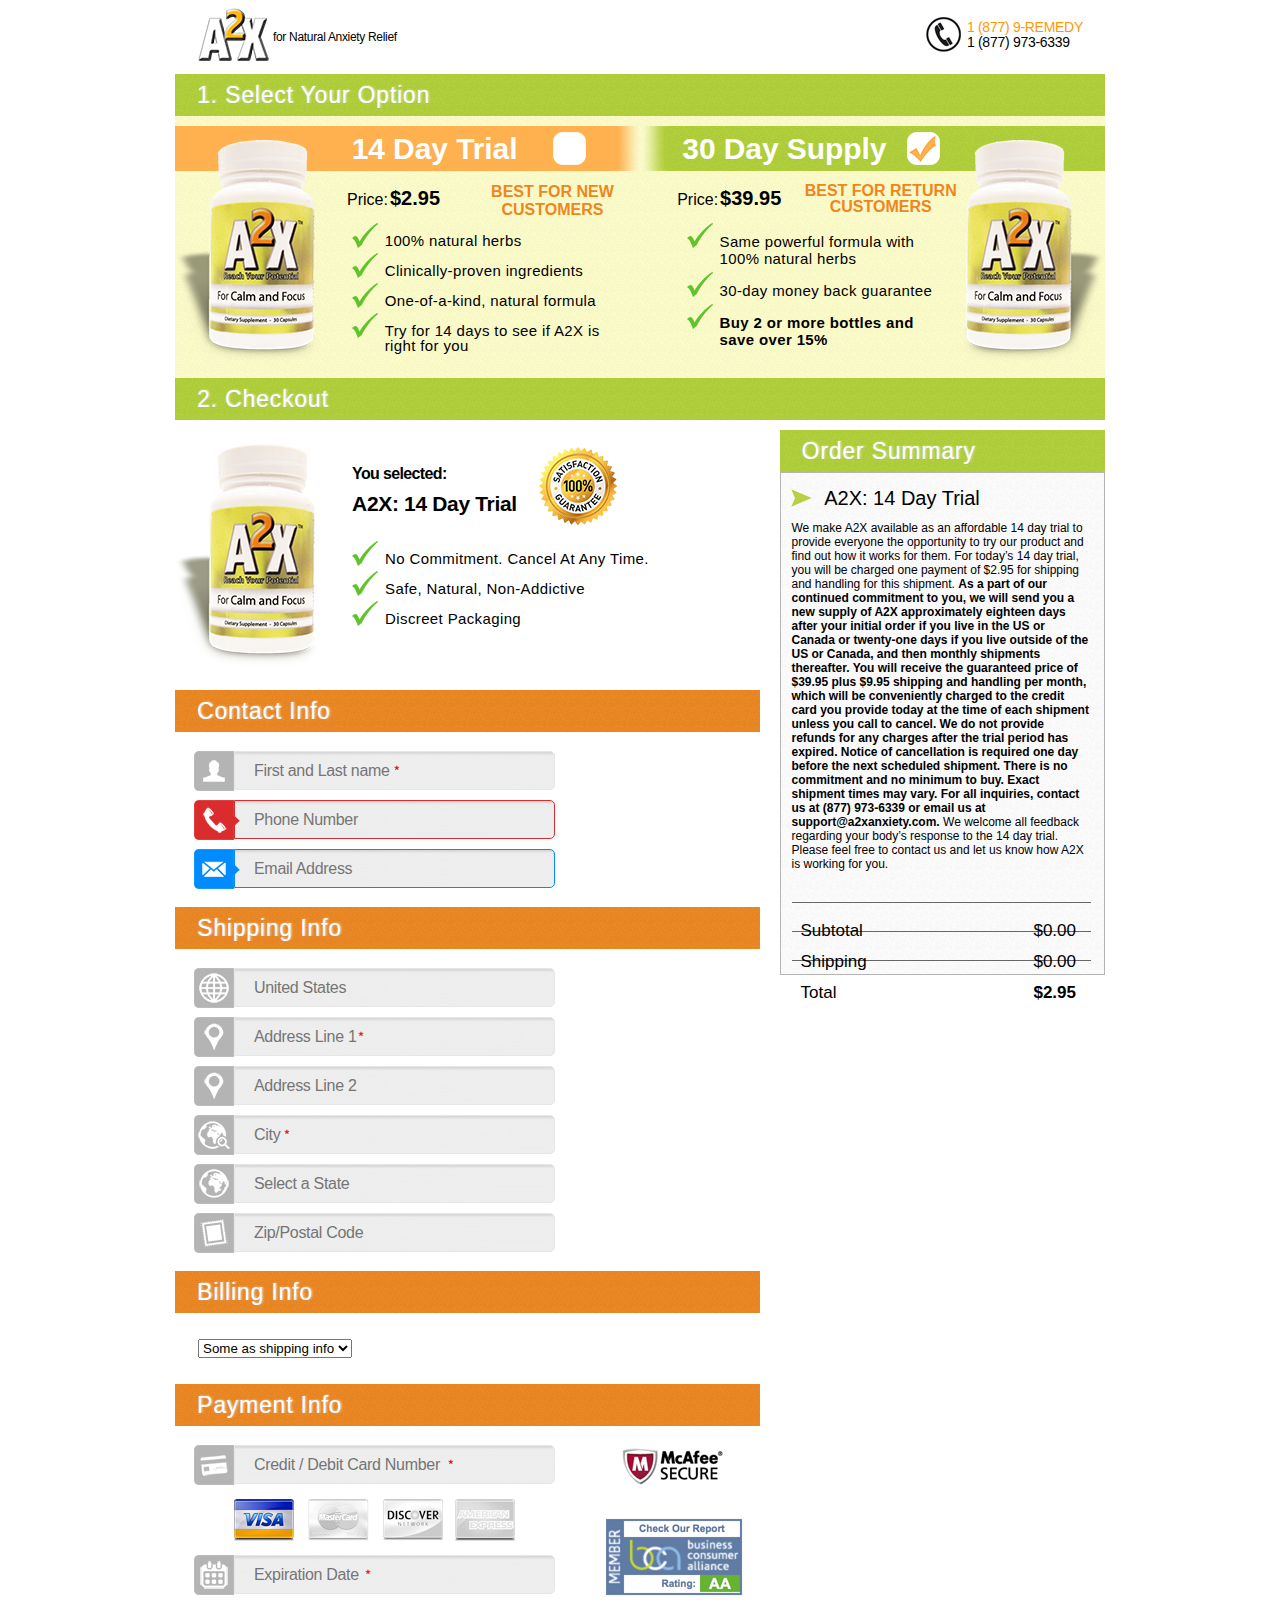
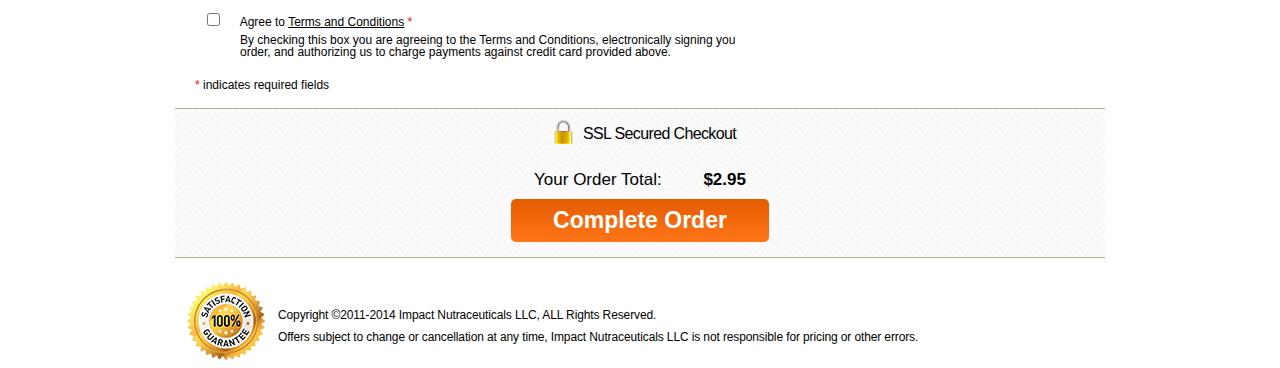
==== commit 8bd9aea9: "update UI" ====
--- a/index.html
+++ b/index.html
@@ -16,9 +16,9 @@
 <body>
     <div id="site-width">
 
-<div class="hide-on-mobile" id="IMG1" style=" position: absolute;z-index: 9999;top: 0;left: 487px;opacity:0.6;"><img src="screen_desktop.png"/></div>
-<div class="hide-on-desktop" id="IMG2" style=" position: absolute;z-index: 9999;top: 0;left: 0;opacity:0.6;"><img src="screen_mobile.png"/></div>
-<div id="IMG" style="position: absolute;top: 150px;left: 30px;cursor: pointer;z-index: 99999; background: red;color: #fff;font-weight: bold; padding: 20px 5px 5px 5px;">ON</div>
+<!--<div class="hide-on-mobile" id="IMG1" style=" position: absolute;z-index: 9999;top: 0;left: 487px;opacity:0.6;"><img src="screen_desktop.png"/></div>-->
+<!--<div class="hide-on-desktop" id="IMG2" style=" position: absolute;z-index: 9999;top: 0;left: 0;opacity:0.6;"><img src="screen_mobile.png"/></div>-->
+<!--<div id="IMG" style="position: absolute;top: 150px;left: 30px;cursor: pointer;z-index: 99999; background: red;color: #fff;font-weight: bold; padding: 20px 5px 5px 5px;">ON</div>-->
 
         <header>
             <div id="logo"></div>
--- a/css/style.css
+++ b/css/style.css
@@ -154,13 +154,13 @@
 
 #type14 .checkout-bottle {
     left: 0;
-    background: url("images/bottle_shadowleft.png");
+    background-image: url("images/bottle_shadowleft.png");
     background-size: cover;
 }
 
 #type30 .checkout-bottle {
     right: 0;
-    background: url("images/bottle_shadowright.png");
+    background-image: url("images/bottle_shadowright.png");
     background-size: cover;
 }
 
@@ -666,7 +666,7 @@
 /* end ELEMENTS */
 
 /* Replace images for retina displays */
-@media screen and (-webkit-min-device-pixel-ratio:2), screen and (min--moz-device-pixel-ratio: 2) {
+@media screen and (-webkit-min-device-pixel-ratio: 2), screen and (min--moz-device-pixel-ratio: 2), screen and (min-device-pixel-ratio: 2) {
 
     #logo, #phone-icon-left, .checkbox {
         background-size: cover;
@@ -807,6 +807,19 @@
         width: 730px;
     }
 }
+
+/* IPad Retina */
+@media screen and (min-width: 730px) and (max-width : 929px) and (-webkit-min-device-pixel-ratio: 2),
+only screen and (-webkit-min-device-pixel-ratio: 2) and (min-width: 730px) and (max-width : 929px),
+only screen and (min--moz-device-pixel-ratio: 2) and (min-width: 730px) and (max-width : 929px),
+only screen and (-o-min-device-pixel-ratio: 2/1) and (min-width: 730px) and (max-width : 929px),
+only screen and (min-device-pixel-ratio: 2) and (min-width: 730px) and (max-width : 929px),
+only screen and (min-resolution: 192dpi) and (min-width: 730px) and (max-width : 929px),
+only screen and (min-resolution: 2dppx) and (min-width: 730px) and (max-width : 929px) {
+
+}
+/* end IPad Retina */
+
 
 @media screen and (max-width: 320px) {
 
@@ -893,6 +906,7 @@
         font-size: 11px;
         background-image: url("images/greencheck_mobile.png");
         padding: 5px 0 0 23px;
+        background-size: 18px 17px;
     }
 
     #type30 li {
@@ -991,6 +1005,7 @@
     #you-selected li {
         font-size: 11px;
         background-image: url("images/greencheck_mobile.png");
+        background-size: 18px 17px;
         padding: 5px 0 0 23px;
         font-weight: 600;
         letter-spacing: -0.05em;
@@ -1083,8 +1098,4 @@
     }
     /* end FORM */
 }
-
-@media screen and (min-width: 930px) and (-webkit-min-device-pixel-ratio:2), screen and (min-width: 930px) and (min--moz-device-pixel-ratio: 2) {
-
-}
 /* end MEDIA QUERIES */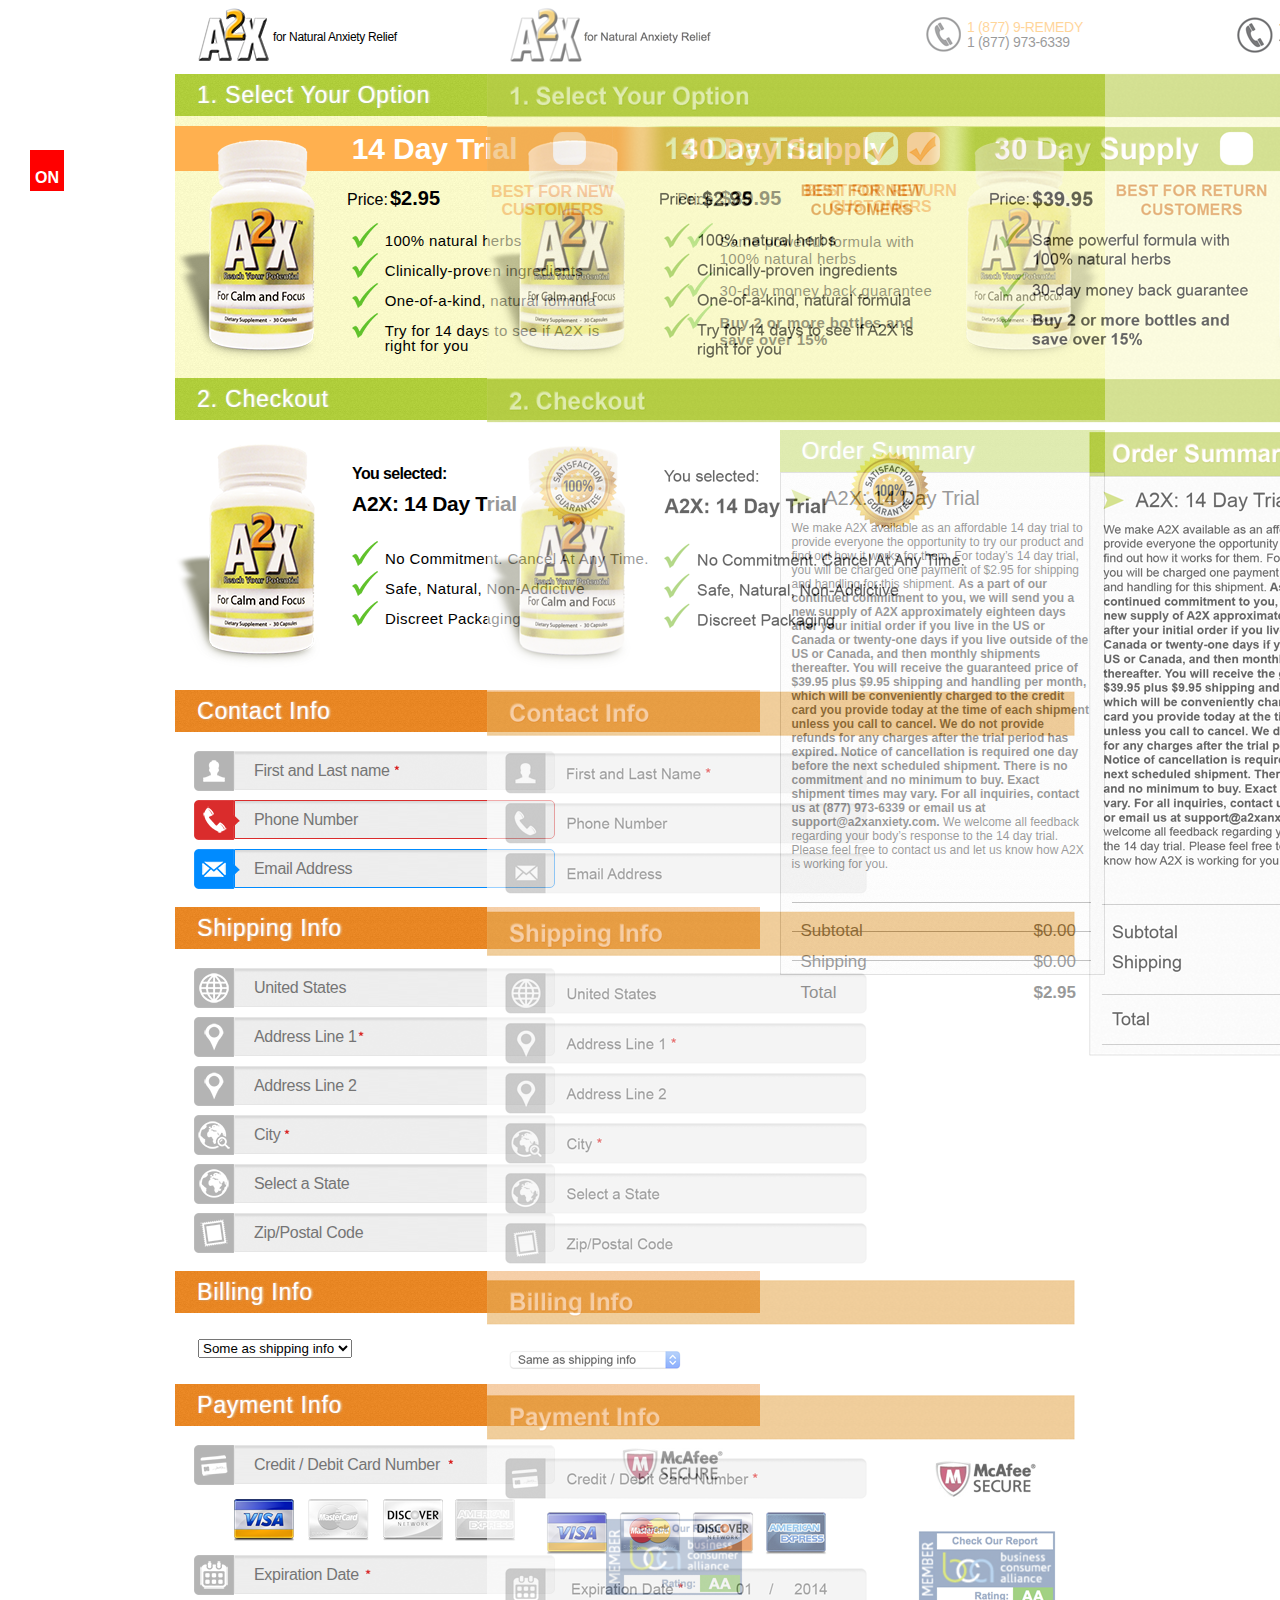
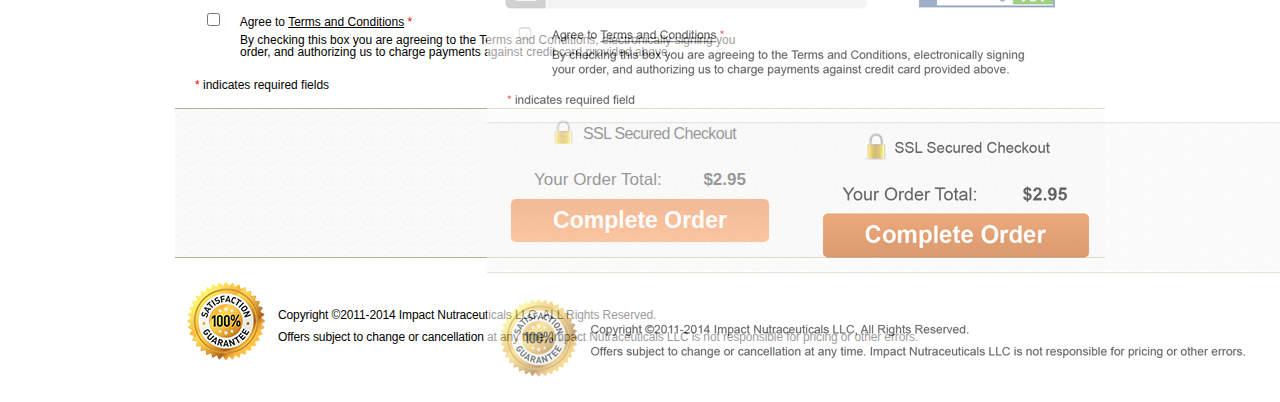
==== commit b65bc167: "update UI" ====
--- a/index.html
+++ b/index.html
@@ -16,9 +16,9 @@
 <body>
     <div id="site-width">
 
-<!--<div class="hide-on-mobile" id="IMG1" style=" position: absolute;z-index: 9999;top: 0;left: 487px;opacity:0.6;"><img src="screen_desktop.png"/></div>-->
-<!--<div class="hide-on-desktop" id="IMG2" style=" position: absolute;z-index: 9999;top: 0;left: 0;opacity:0.6;"><img src="screen_mobile.png"/></div>-->
-<!--<div id="IMG" style="position: absolute;top: 150px;left: 30px;cursor: pointer;z-index: 99999; background: red;color: #fff;font-weight: bold; padding: 20px 5px 5px 5px;">ON</div>-->
+<div class="hide-on-mobile" id="IMG1" style=" position: absolute;z-index: 9999;top: 0;left: 487px;opacity:0.6;"><img src="screen_desktop.png"/></div>
+<div class="hide-on-desktop" id="IMG2" style=" position: absolute;z-index: 9999;top: 0;left: 0;opacity:0.6;"><img src="screen_mobile.png"/></div>
+<div id="IMG" style="position: absolute;top: 150px;left: 30px;cursor: pointer;z-index: 99999; background: red;color: #fff;font-weight: bold; padding: 20px 5px 5px 5px;">ON</div>
 
         <header>
             <div id="logo"></div>
@@ -28,7 +28,7 @@
             <div id="phone-numbers">
                 <div>1 (877) 9-REMEDY</div>1 (877) 973-6339
             </div>
-            <div id="call-us">Call Us</div>
+            <div id="call-us"><a href="tel:18779736339">Call Us</a></div>
         </header>
 
         <div class="separator">1. Select Your Option</div>
--- a/css/style.css
+++ b/css/style.css
@@ -105,6 +105,11 @@
     color: #fff;
     display: none;
     letter-spacing: 0.045em;
+}
+
+#call-us a {
+    color: #fff;
+    text-decoration: none;
 }
 /* end HEADER */
 
@@ -794,17 +799,59 @@
 }
 /* end Replace images for retina displays */
 
-@media screen and (min-width: 731px) and (max-width: 930px) {
+@media screen and (min-width: 930px) {
 
     #site-width {
         width: 930px;
     }
 }
 
-@media screen and (min-width: 700px) and (max-width: 730px) {
+/* IPad */
+@media screen and (min-width : 730px) and (max-width : 929px) {
+
+    /* CHECKOUT TYPE */
+    .checkout-header {
+        padding: 11px 0 10px 0px;
+        font-size: 24px;
+    }
+
+    .checkout-info {
+        font-size: 12px;
+    }
+
+    #type14 .checkout-bottle {
+        left: -21px;
+    }
+
+    #type30 .checkout-bottle {
+        right: -21px;
+    }
+
+    #type30 .checkout-info {
+        left: 32%;
+    }
+
+    #selected-bottle {
+        left: -20px;
+    }
+
+    #satisfaction-guarantee {
+        left: 69.2%;
+    }
+    /* end CHECKOUT TYPE */
+
+    /* CONFIRM ORDER */
+    #complete-order p {
+        background-position: 40% 11px;
+    }
+    /* end CONFIRM ORDER */
+}
+/* end IPad */
+
+@media screen and (min-width: 730px) and (max-width: 929px) {
 
     #site-width {
-        width: 730px;
+        width: 100%;
     }
 }
 
@@ -816,12 +863,134 @@
 only screen and (min-device-pixel-ratio: 2) and (min-width: 730px) and (max-width : 929px),
 only screen and (min-resolution: 192dpi) and (min-width: 730px) and (max-width : 929px),
 only screen and (min-resolution: 2dppx) and (min-width: 730px) and (max-width : 929px) {
-
+    #logo, #phone-icon-left, .checkbox {
+        background-size: cover;
+    }
+
+    #logo {
+        background-image: url("images/a2xlogo_topleft@ipad.png");
+    }
+
+    #phone-icon-left {
+        background-image: url("images/header_phone_white@2x.png");
+    }
+
+    #phone-icon-right {
+        background-image: url("images/header_phone_black@2x.png");
+    }
+
+    #checkout-type-separator {
+        background-image: url("images/checkout_separator@2x.png");
+    }
+
+    #type14 .checkout-bottle {
+        background-image: url("images/bottle_shadowleft@ipad.png");
+    }
+
+    #type30 .checkout-bottle {
+        background-image: url("images/bottle_shadowright@ipad.png");
+    }
+
+    #type14 li, #type30 li, #you-selected li {
+        background-image: url("images/greencheck@ipad.png");
+    }
+
+    .checkbox {
+        background-image: url("images/checkbox_set@ipad.png");
+    }
+
+    #selected-bottle {
+        background-image: url("images/bottle_shadowleft@ipad.png");
+    }
+
+    .input-row input {
+        background-image: url("images/input_bg@2x.png");
+    }
+
+    #input-name:focus {
+        background-position: -320px 0 repeat-x;
+    }
+
+    .input-row div {
+        background-image: url("images/input_bkgrd_off@ipad.png");
+    }
+
+    i.icon-name {
+        background-image: url("images/input_icon-name@ipad.png");
+    }
+
+    i.icon-phone {
+        background: url("images/input_icon-phone@ipad.png");
+    }
+
+    i.icon-email {
+        background: url("images/input_icon-email@ipad.png");
+    }
+
+    i.icon-country {
+        background: url("images/input_icon-country@ipad.png");
+    }
+
+    i.icon-address {
+        background: url("images/input_icon-address@ipad.png");
+    }
+
+    i.icon-city {
+        background: url("images/input_icon-city@ipad.png");
+    }
+
+    i.icon-state {
+        background: url("images/input_icon-state@ipad.png");
+    }
+
+    i.icon-zipcode {
+        background: url("images/input_icon-zipcode@ipad.png");
+    }
+
+    i.icon-cardnumber {
+        background: url("images/input_icon-cardnumber@ipad.png");
+    }
+
+    i.icon-expdate {
+        background: url("images/input_icon-expdate@ipad.png");
+    }
+
+    #visa, #mastercard, #discover, #amex {
+        background-image: url("images/card_set@2x.png");
+    }
+
+    #mcafee {
+        background-image: url("images/mcafee@2x.png");
+    }
+
+    #bca {
+        background-image: url("images/bca@2x.png");
+    }
+
+    #complete-order p {
+        background-image: url("images/lock@ipad.png");
+    }
+
+    #footer div {
+        background-image: url("images/satisfactionguaranteed@ipad.png");
+    }
+
+    #order-summary-title {
+        background-image: url("images/order_summary_arrow@2x.png");
+    }
+
+    .input-row.red div {
+        background-image: url("images/input_bkgrd_error@ipad.png");
+    }
+
+    .input-row.blue div {
+        background-image: url("images/input_bkgrd_on@ipad.png");
+    }
 }
 /* end IPad Retina */
 
 
-@media screen and (max-width: 320px) {
+@media screen and (max-width: 729px) {
 
     #site-width {
         width: 100%;
@@ -857,25 +1026,26 @@
     /* CHECKOUT TYPE */
     .checkout-header {
         font-size: 20.66px;
-        padding: 6px 0 5px 38% !important;
+        padding: 6px 0 5px 122px !important;
         font-weight: 500;
         letter-spacing: 0em;
     }
 
     #type30 .checkout-header {
-        padding-left: 8.7% !important;
+        text-align: right;
+        padding-left: 0 !important;
+        padding-right: 149px !important;
         letter-spacing: 0.025em;
     }
 
     .checkout-bottle {
         top: 11px;
-        left: -3px !important;
         width: 100px;
         height: 154px;
     }
 
     #type30 .checkout-bottle {
-        left: 69.5% !important;
+        right: -2px !important;
     }
 
     .checkout-price {
@@ -884,8 +1054,13 @@
         letter-spacing: -0.05em;
     }
 
+    #type30 .checkout-price {
+        left: inherit !important;
+        right: 224px;
+    }
+
     #type14 .checkout-price {
-        left: 37%;
+        left: 119px;
     }
 
     .checkout-price span {
@@ -899,7 +1074,7 @@
     }
 
     #type14 .checkout-info {
-        left: 66.5%;
+        left: 211px;
     }
 
     #type14 li, #type30 li {
@@ -914,11 +1089,13 @@
     }
 
     #type14 ul {
-        padding: 36px 0 1px 38%;
+        padding: 36px 0 1px 121px;
     }
 
     #type30 ul {
-        padding: 35px 95px 11px 10%;
+        padding: 35px 95px 21px 10%;
+
+        float: right;
     }
 
     #type14 .checkout-info {
@@ -928,7 +1105,8 @@
     }
 
     #type30 .checkout-info {
-        left: 28.5%;
+        left: inherit;
+        right: 80px;
     }
 
     /* end CHECKOUT TYPE */
@@ -959,10 +1137,12 @@
         width: 22px;
         height: 22px;
         background-size: cover;
+        left: 261px;
     }
 
     .checkbox-30 {
-        left: 58%;
+        left: inherit;
+        right: 112px;
     }
 
     .checked {
@@ -983,7 +1163,7 @@
 
     #selected-title {
         font-size: 71%;
-        padding: 16px 0 0 34%;
+        padding: 16px 0 0 109px;
     }
 
     #selected-title p {
@@ -992,12 +1172,12 @@
 
     #selected-info {
         width: 70%;
-        padding: 20px 0 0 34%;
+        padding: 20px 0 0 108px;
     }
 
     #satisfaction-guarantee {
         top: 6px;
-        left: 73%;
+        left: 235px;
         width: 52px;
         height: 52px;
     }
@@ -1049,6 +1229,7 @@
 
     .input-row input {
         width: 90%;
+        max-width: 350px;
     }
 
     #contact-info {
@@ -1098,4 +1279,22 @@
     }
     /* end FORM */
 }
+
+@media screen and (min-width: 374px) and (max-width: 413px) {
+
+    /* CHECKOUT TYPE */
+    #type30 ul {
+        padding: 35px 115px 11px 8%;
+    }
+    /* end CHECKOUT TYPE */
+}
+
+@media screen and (min-width: 413px) and (max-width: 729px) {
+
+    /* CHECKOUT TYPE */
+    #type30 ul {
+        padding: 35px 115px 21px 8%;
+    }
+    /* end CHECKOUT TYPE */
+}
 /* end MEDIA QUERIES */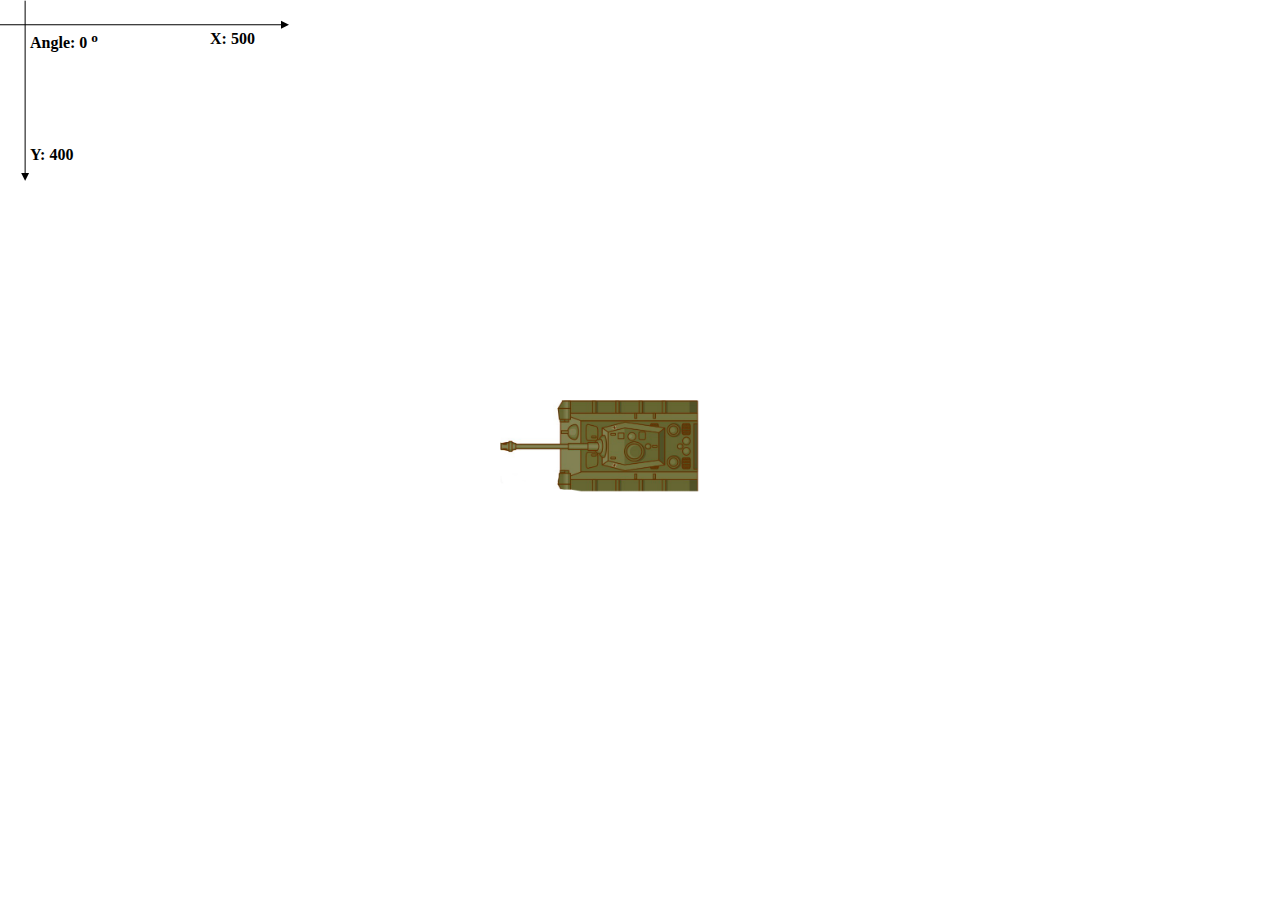
==== commit 9cf003d2: "add" ====
--- a/index.html
+++ b/index.html
@@ -1,258 +1,83 @@
-<!DOCTYPE html>
 <html>
-<head lang="en">
-    <meta charset="UTF-8">
-    <meta name="viewport" content="width=device-width, initial-scale=1.0">
-    <title>Checkout</title>
+    <head>
+        <title>HTML Tanks</title>
+        <style>
+            body {
+                background:url("coors.png") no-repeat;
+            }
+        </style>
+        <script>
+            var angle = 0;
+            var x = 500;
+            var y = 400;
 
-    <link rel="stylesheet" href="css/reset.css"/>
-    <link rel="stylesheet" href="css/style.css"/>
+            document.onkeypress = function(evt) {
+                evt = evt || window.event;
+                var charCode = evt.keyCode || evt.which;
+                var button = String.fromCharCode(charCode);
+                var tank = document.getElementById("tank");
 
-    <!--<script src="https://code.jquery.com/jquery-1.11.1.min.js"></script> <script src="//ajax.aspnetcdn.com/ajax/jquery.ui/1.10.3/jquery-ui.min.js"></script>-->
-    <script src="jquery-1.11.1.min.js"></script>
-    <script src="jquery-ui.min.js"></script>
-    <script src="script.js"></script>
-</head>
-<body>
-    <div id="site-width">
+                // Change align
+                if (button == 'a')
+                    angle -= 5;
+                if (button == 'd')
+                    angle += 5;
+                if (angle >=360 || angle <= -360)
+                    angle = 0;
+                if (angle == -185)
+                    angle = 175;
 
-<div class="hide-on-mobile" id="IMG1" style=" position: absolute;z-index: 9999;top: 0;left: 487px;opacity:0.6;"><img src="screen_desktop.png"/></div>
-<div class="hide-on-desktop" id="IMG2" style=" position: absolute;z-index: 9999;top: 0;left: 0;opacity:0.6;"><img src="screen_mobile.png"/></div>
-<div id="IMG" style="position: absolute;top: 150px;left: 30px;cursor: pointer;z-index: 99999; background: red;color: #fff;font-weight: bold; padding: 20px 5px 5px 5px;">ON</div>
+                tank.style.transform = "rotate("+ angle +"deg)";
 
-        <header>
-            <div id="logo"></div>
-            <div id="slogan">for Natural Anxiety Relief</div>
-            <div id="phone-icon-left"></div>
-            <div id="phone-icon-right"></div>
-            <div id="phone-numbers">
-                <div>1 (877) 9-REMEDY</div>1 (877) 973-6339
-            </div>
-            <div id="call-us"><a href="tel:18779736339">Call Us</a></div>
-        </header>
+                // Change position
+                if (button == 'w' || button == 's') {
 
-        <div class="separator">1. Select Your Option</div>
+                    if (Math.abs(angle) != 90) {
+                        var deltaX = 10;
+                        var rad = angle * Math.PI / 180;
+                        var deltaY = Math.tan(rad) * 10;
+                    } else {
+                        var deltaX = 0;
+                        var deltaY = 10;
+                    }
 
-        <div id="checkout-type-wrap" class="row relative">
-            <input type="hidden" id="checkout-type" name="checkout_type" />
-            <div id="checkout-type-separator"></div>
-            <div id="type14" class="span-50 relative">
-                <div class="checkout-header">14 Day Trial <span class="checkbox checkbox-14" data-type="14"></span></div>
-                <div class="checkout-bottle"></div>
-                <ul>
-                    <li>100% natural herbs</li>
-                    <li>Clinically-proven ingredients</li>
-                    <li>One-of-a-kind, natural formula</li>
-                    <li>Try for 14 days to see if A2X is right for you</li>
-                </ul>
-                <div class="checkout-price">Price:<span class="bold">$2.95</span></div>
-                <div class="checkout-info bold">BEST FOR NEW CUSTOMERS</div>
-            </div>
-            <div id="type30" class="span-50 relative">
-                <div class="checkout-header">30 Day Supply <span class="checkbox checkbox-30 checked" data-type="30"></span></div>
-                <div class="checkout-bottle"></div>
-                <ul>
-                    <li>Same powerful formula with 100% natural herbs</li>
-                    <li>30-day money back guarantee</li>
-                    <li class="bold">Buy 2 or more bottles and save over 15%</li>
-                </ul>
-                <div class="checkout-price">Price:<span class="bold">$39.95</span></div>
-                <div class="checkout-info bold">BEST FOR RETURN CUSTOMERS</div>
-            </div>
-            <div class="clear"></div>
-        </div>
+                    if (button == 'w') {
 
-        <div class="separator margin-bottom hide-on-mobile">2. Checkout</div>
-        <div class="separator margin-bottom hide-on-desktop">2. Order Summary</div>
+                        if (Math.abs(angle) <= 90) {
+                            y += deltaY;
+                            x += deltaX;
+                        } else {
+                            y += deltaY;
+                            x += deltaX;
+                        }
 
-        <div class="row">
-            <div class="span-65">
-                <div class="padding-right">
-                    <div id="you-selected" class="relative">
-                        <div id="selected-bottle"></div>
-                        <div id="selected-title">
-                            You selected:
-                            <p>A2X: 14 Day Trial</p>
-                        </div>
-                        <ul id="selected-info">
-                            <li>No Commitment. Cancel At Any Time.</li>
-                            <li>Safe, Natural, Non-Addictive</li>
-                            <li>Discreet Packaging</li>
-                        </ul>
-                        <div id="satisfaction-guarantee"></div>
+                    } else {
 
-                        <div id="total-left" class="hide-on-desktop">
-                            Subtotal<br/>Shipping<br/><br/>Total
-                        </div>
+                        if (Math.abs(angle) >= 90) {
+                            x -= deltaX;
+                            y -= deltaY;
+                        } else {
+                            x += deltaX;
+                            y += deltaY;
+                        }
 
-                        <div id="total-right" class="hide-on-desktop">
-                            $0.00<br/>$2.95<br/><br/><b>$2.95</b>
-                        </div>
+                    }
 
-                        <div id="total-text" class="hide-on-desktop">
-                            <hr/>
-                            We make A2X available as an affordable 14 day trial to provide everyone the opportunity to try our product and find out how it works for them.
-                            For today’s 14 day trial, you will be charged one payment of $2.95 for shipping and handling for this shipment.
-                            <b>As a part of our continued commitment to you, we will send you a new supply of A2X approximately eighteen days
-                                after your initial order if you live in the US or Canada or twenty-one days if you live outside of the US or Canada, and then monthly shipments thereafter.
-                                You will receive the guaranteed price of $39.95 plus $9.95 shipping and handling per month,
-                                which will be conveniently charged to the credit card you provide today at the time of each shipment unless you call to cancel.
-                                We do not provide refunds for any charges after the trial period has expired. Notice of cancellation is required one day before the next scheduled shipment.
-                                There is no commitment and no minimum to buy. Exact shipment times may vary. For all inquiries, contact us at (877) 973-6339 or email us at support@a2xanxiety.com.
-                            </b>
-                            We welcome all feedback regarding your body’s response to the 14 day trial. Please feel free to contact us and let us know how A2X is working for you.
-                        </div>
-                    </div>
+                    tank.style.top = y;
+                    tank.style.left = x;
+                }
 
-                    <form>
-                        <div class="separator hide-on-desktop">2. Checkout</div>
+                document.getElementById('x').innerText = 'X: ' + x;
+                document.getElementById('y').innerText = 'Y: ' + y;
+                document.getElementById('angle').innerHTML = 'Angle: ' + angle + ' <sup>o</sup>';
+            };
+        </script>
+    </head>
+    <body>
+        <div id="x" style="position: absolute; top: 30px; left: 210px; font-size: 16px; font-weight: bold;">X: 500</div>
+        <div id="y" style="position: absolute; top: 146px; left: 30px; font-size: 16px; font-weight: bold;">Y: 400</div>
+        <div id="angle" style="position: absolute; top: 30px; left: 30px; font-size: 16px; font-weight: bold;">Angle: 0 <sup>o</sup></div>
 
-                        <div id="contact-info" class="separator separator-orange">Contact Info</div>
-
-                        <div class="input-row">
-                            <input type="text" id="input-name" placeholder="First and Last name"/>
-                            <div><i class="icon icon-name"></i></div>
-                            <p>*</p>
-                        </div>
-
-                        <div class="input-row red">
-                            <input type="text" placeholder="Phone Number"/>
-                            <div><i class="icon icon-phone"></i></div>
-                        </div>
-
-                        <div class="input-row blue">
-                            <input type="text" placeholder="Email Address"/>
-                            <div><i class="icon icon-email"></i></div>
-                        </div>
-
-                        <div class="separator separator-orange">Shipping Info</div>
-
-                        <div class="input-row">
-                            <input type="text" placeholder="United States"/>
-                            <div><i class="icon icon-country"></i></div>
-                        </div>
-
-                        <div class="input-row hide-on-mobile">
-                            <input type="text" id="input-address" placeholder="Address Line 1"/>
-                            <div><i class="icon icon-address"></i></div>
-                            <p>*</p>
-                        </div>
-
-                        <div class="input-row hide-on-mobile">
-                            <input type="text" placeholder="Address Line 2"/>
-                            <div><i class="icon icon-address"></i></div>
-                        </div>
-
-                        <div class="input-row hide-on-desktop">
-                            <input type="text" placeholder="Address"/>
-                            <div><i class="icon icon-address"></i></div>
-                        </div>
-
-                        <div class="input-row">
-                            <input type="text" id="input-city" placeholder="City"/>
-                            <div><i class="icon icon-city"></i></div>
-                            <p>*</p>
-                        </div>
-
-                        <div class="input-row">
-                            <input type="text" placeholder="Select a State"/>
-                            <div><i class="icon icon-state"></i></div>
-                        </div>
-
-                        <div class="input-row">
-                            <input type="text" placeholder="Zip/Postal Code"/>
-                            <div><i class="icon icon-zipcode"></i></div>
-                        </div>
-
-                        <div class="separator separator-orange hide-on-mobile">Billing Info</div>
-
-                        <div id="shipping-info" class="hide-on-mobile">
-                            <select>
-                                <option>Some as shipping info</option>
-                            </select>
-                        </div>
-
-                        <div class="separator separator-orange">Payment Info</div>
-
-                        <div id="payment-info">
-                            <div class="input-row">
-                                <input type="text" id="input-card" placeholder="Credit / Debit Card Number"/>
-                                <div><i class="icon icon-cardnumber"></i></div>
-                                <p>*</p>
-                            </div>
-
-                            <div id="payment-cards">
-                                <div id="visa"></div>
-                                <div id="mastercard" class="disabled"></div>
-                                <div id="discover" class="disabled"></div>
-                                <div id="amex" class="disabled"></div>
-
-                                <div id="mcafee"></div>
-                                <div id="bca"></div>
-                            </div>
-                        </div>
-
-                        <div class="input-row">
-                            <input type="text" id="input-expdate" placeholder="Expiration Date"/>
-                            <div><i class="icon icon-expdate"></i></div>
-                            <p>*</p>
-                        </div>
-                        
-                        <div id="terms-block">
-                            <input type="checkbox" name="terms" id="terms"/>
-                            <label for="terms">Agree to <a href="#">Terms and Conditions</a> <sup>*</sup></label>
-                            <p>By checking this box you are agreeing to the Terms and Conditions, electronically signing you order, and authorizing us to charge payments against credit card provided above.</p>
-                            <div id="required-fields"><sup>*</sup> indicates required fields</div>
-                        </div>
-                    </form>
-                </div>
-            </div>
-            <div class="span-35 hide-on-mobile">
-                <div class="separator">Order Summary</div>
-                <div id="order-summary">
-                    <div id="order-summary-title">A2X: 14 Day Trial</div>
-                    <div id="order-summary-text">We make A2X available as an affordable 14 day trial to provide everyone the opportunity to try our product and find out how it works for them.
-                        For today’s 14 day trial, you will be charged one payment of $2.95 for shipping and handling for this shipment.
-                        <b>As a part of our continued commitment to you, we will send you a new supply of A2X approximately eighteen days
-                        after your initial order if you live in the US or Canada or twenty-one days if you live outside of the US or Canada, and then monthly shipments thereafter.
-                        You will receive the guaranteed price of $39.95 plus $9.95 shipping and handling per month,
-                        which will be conveniently charged to the credit card you provide today at the time of each shipment unless you call to cancel.
-                        We do not provide refunds for any charges after the trial period has expired. Notice of cancellation is required one day before the next scheduled shipment.
-                        There is no commitment and no minimum to buy. Exact shipment times may vary. For all inquiries, contact us at (877) 973-6339 or email us at support@a2xanxiety.com.</b>
-                        We welcome all feedback regarding your body’s response to the 14 day trial. Please feel free to contact us and let us know how A2X is working for you.
-
-                        <div id="order-totals">
-                            <div class="row">
-                                <div class="span-50">Subtotal<br/>Shipping</div>
-                                <div class="span-50 text-right">$0.00<br/>$0.00</div>
-                            </div>
-
-                            <div class="row">
-                                <div class="span-50">Total</div>
-                                <div class="span-50 text-right"><b>$2.95</b></div>
-                            </div>
-                        </div>
-                    </div>
-                </div>
-            </div>
-        </div>
-
-        <div class="clear"></div>
-
-        <div class="row">
-            <div id="complete-order">
-                <p>SSL Secured Checkout</p>
-                <div>Your Order Total: <b>$2.95</b></div>
-                <button>Complete Order</button>
-            </div>
-        </div>
-
-        <div id="footer">
-            <div></div>
-            <p>Copyright &copy;2011-2014 Impact Nutraceuticals LLC, ALL Rights Reserved. <span></span>
-                Offers subject to change or cancellation at any time, Impact Nutraceuticals LLC is not responsible for pricing or other errors.
-            </p>
-        </div>
-    </div>
-</body>
+        <img id="tank" src="tank.png" style="position: absolute; top: 400px; left: 500px;"/>
+    </body>
 </html>